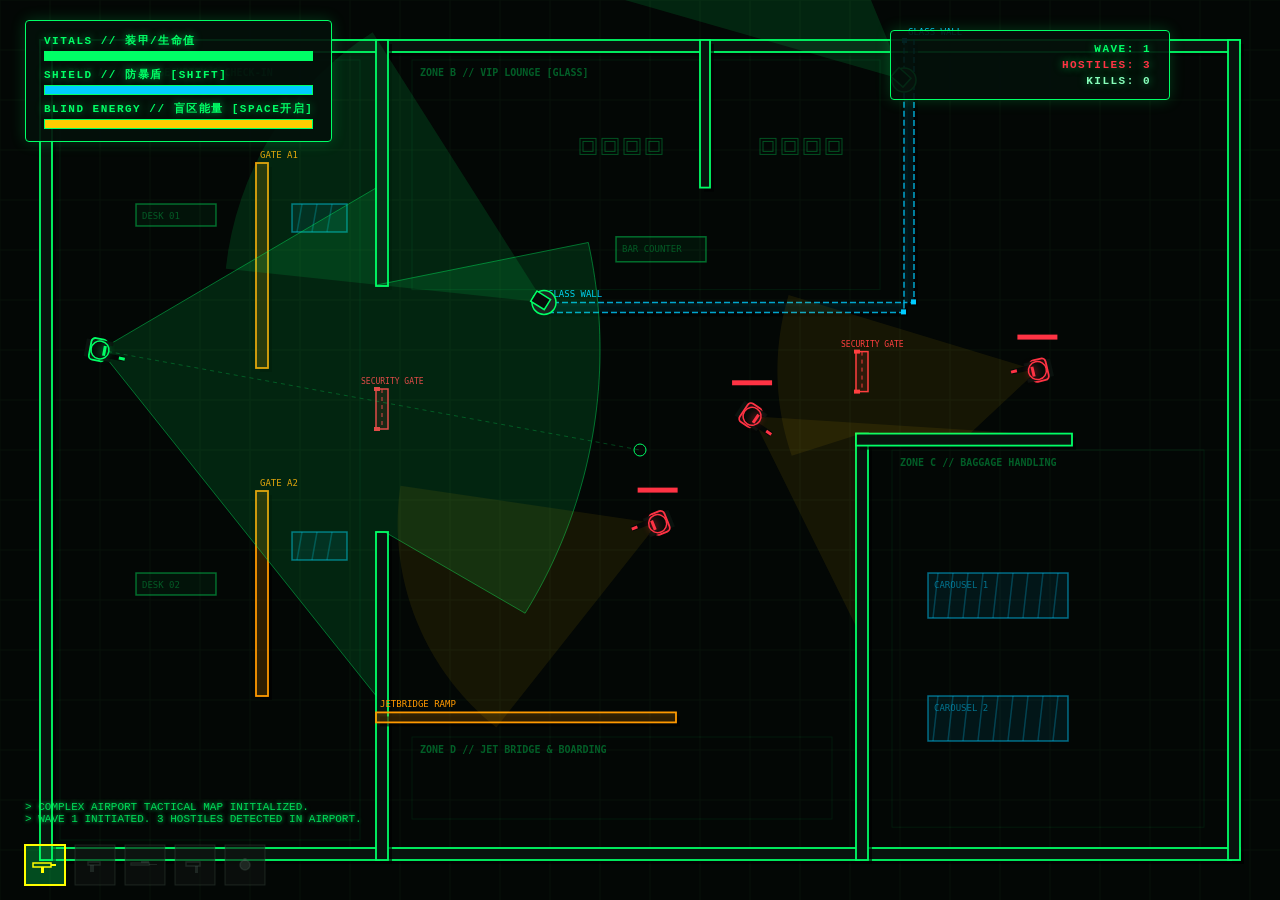
==== index_demo.html @ ca5cea5b "Rename index.html to index_demo.html" ====
<!DOCTYPE html>
<html lang="zh-CN">
<head>
    <meta charset="UTF-8">
    <meta name="viewport" content="width=device-width, initial-scale=1.0">
    <title>视界滞后 - 机场战术平面图 (安检警报版)</title>
    <style>
        * { margin: 0; padding: 0; box-sizing: border-box; }
        html, body {
            width: 100%; height: 100%;
            background-color: #020403; color: #00FF66;
            font-family: -apple-system, BlinkMacSystemFont, 'Segoe UI', Roboto, 'Courier New', monospace;
            overflow: hidden; user-select: none;
        }
        #game-container { position: relative; width: 100vw; height: 100vh; background: #030705; }
        canvas { display: block; cursor: crosshair; }
        
        .hud-overlay {
            position: absolute; top: 20px; left: 25px; right: 50px;
            display: flex; justify-content: space-between; align-items: flex-start;
            pointer-events: none; font-weight: bold; font-size: 11px;
            letter-spacing: 1.5px; text-shadow: 0 0 8px rgba(0,255,102,0.6);
            z-index: 10;
        }
        .status-box {
            background: rgba(4, 16, 10, 0.90); border: 1px solid #00FF66;
            padding: 12px 18px; border-radius: 4px;
            box-shadow: 0 0 15px rgba(0,255,102,0.2); min-width: 280px;
        }
        .bar-outer {
            width: 100%; height: 10px; background: rgba(0, 30, 15, 0.9);
            border: 1px solid #00FF66; margin-top: 3px; position: relative;
            box-shadow: inset 0 0 5px #000;
        }
        .bar-inner { height: 100%; width: 100%; background: #00FF66; transition: width 0.05s linear; }
        .bar-inner.blind { background: #FFCC00; }
        .bar-inner.shield { background: #00CCFF; }

        #alarm-banner {
            display: none; position: absolute; top: 85px; left: 50%; transform: translateX(-50%);
            color: #FF3344; font-size: 15px; font-weight: bold; letter-spacing: 3px;
            text-shadow: 0 0 10px #FF3344; animation: blink 0.8s infinite alternate;
            z-index: 10; pointer-events: none;
            background: rgba(20, 4, 6, 0.85); padding: 6px 16px; border: 1px solid #FF3344; border-radius: 4px;
        }
        @keyframes blink { from { opacity: 1; } to { opacity: 0.3; } }

        #game-over-screen {
            display: none; position: absolute; top: 0; left: 0; width: 100%; height: 100%;
            background: rgba(2, 6, 4, 0.94); z-index: 100; flex-direction: column;
            justify-content: center; align-items: center; text-shadow: 0 0 10px #00FF66;
        }
        #game-over-screen h1 { font-size: 42px; margin-bottom: 10px; color: #FF3344; letter-spacing: 4px; }
        #game-over-screen p { font-size: 16px; color: #00FF66; margin-bottom: 25px; }
        .restart-btn {
            background: rgba(0, 255, 102, 0.15); border: 1px solid #00FF66; color: #00FF66;
            padding: 12px 30px; font-weight: bold; cursor: pointer;
            font-family: inherit; font-size: 14px; letter-spacing: 2px;
            box-shadow: 0 0 15px rgba(0,255,102,0.3); transition: all 0.2s;
        }
        .restart-btn:hover { background: #00FF66; color: #000; }

        .log-panel {
            position: absolute; bottom: 75px; left: 25px;
            pointer-events: none; font-size: 11px; color: #00FF66;
            opacity: 0.85; max-height: 90px; text-shadow: 0 0 4px #00FF66;
            z-index: 10;
        }
    </style>
</head>
<body>

<div id="game-container">
    <div class="hud-overlay">
        <div class="status-box">
            <div>VITALS // 装甲/生命值</div>
            <div class="bar-outer"><div class="bar-inner" id="player-hp-bar"></div></div>
            
            <div style="margin-top: 6px;">SHIELD // 防暴盾 [SHIFT]</div>
            <div class="bar-outer"><div class="bar-inner shield" id="player-shield-bar"></div></div>

            <div style="margin-top: 6px;" id="blind-label">BLIND ENERGY // 盲区能量 [SPACE]</div>
            <div class="bar-outer"><div class="bar-inner blind" id="blind-energy-bar"></div></div>
        </div>
        
        <div class="status-box" style="text-align: right; margin-right: 60px; margin-top: 10px;">
            <div id="wave-title">WAVE: 1</div>
            <div id="enemies-left" style="color: #FF3344; margin-top: 4px;">HOSTILES: 0</div>
            <div id="score-count" style="margin-top: 4px; color: #88FFBB;">KILLS: 0</div>
        </div>
    </div>

    <div id="alarm-banner"> AIRPORT SECURITY ALARM - ALL SECTORS ALERTED </div>

    <div id="game-over-screen">
        <h1 id="over-title">MISSION FAILED</h1>
        <p id="over-desc">OPERATIVE ELIMINATED IN ACTION.</p>
        <button class="restart-btn" onclick="resetGame()">[ R ] RESTART OPERATION</button>
    </div>

    <canvas id="canvas"></canvas>
    <div class="log-panel" id="log-panel">
        <div>> COMPLEX AIRPORT TACTICAL MAP INITIALIZED.</div>
    </div>
</div>

<script>
const canvas = document.getElementById('canvas');
const ctx = canvas.getContext('2d');

let width = window.innerWidth;
let height = window.innerHeight;

// --- 武器系统 ---
const WEAPONS = {
    RIFLE:   { id: 1, name: "RIFLE",   range: 600, cooldown: 12, damage: 35, speed: 16, radius: 3.5, type: 'bullet' },
    PISTOL:  { id: 2, name: "PISTOL",  range: 350, cooldown: 18, damage: 50, speed: 14, radius: 4.0, type: 'bullet' },
    SNIPER:  { id: 3, name: "SNIPER",  range: 1100,cooldown: 55, damage: 130,speed: 26, radius: 3.0, type: 'bullet' },
    SMG:     { id: 4, name: "SMG",     range: 320, cooldown: 5,  damage: 20, speed: 17, radius: 2.8, type: 'bullet' },
    GRENADE: { id: 5, name: "GRENADE", range: 380, cooldown: 75, damage: 120,speed: 9,  radius: 6.0, type: 'grenade', blastRadius: 110 }
};

let currentWeapon = WEAPONS.RIFLE;
let unlockedWeapons = [WEAPONS.RIFLE.id];

let shootCooldownTimer = 0;

let wave = 1;
let killCount = 0;
let isGameOver = false;
let waveTransitionTimer = 0;
let gateAlarmCooldown = 0;

const player = { 
    x: 100, y: 350, angle: 0, speed: 3.8, walkCycle: 0, 
    flashTimer: 0, hp: 100, maxHp: 100,
    shield: 100, maxShield: 100, shieldActive: false,
    fov: Math.PI / 2.2, viewDistance: 500
};

let blindActive = false;
let blindEnergy = 100;
const MAX_BLIND_ENERGY = 100;
const BLIND_CONSUME_RATE = 0.20; 
const BLIND_RECOVER_RATE = 0.12; 
let blindZone = null;

const mouse = { x: width / 2, y: height / 2 };
const keys = {};

const playerBullets = [];
const grenades = [];
const enemyBullets = [];
const particles = [];
const dropItems = []; 

let obstacles = [];
let securityGates = [];
let zones = [];
let props = [];
let waypoints = [];
let cameras = [];
let enemies = [];

function initMapLayout() {
    const margin = 40;
    const w = width - margin * 2;
    const h = height - margin * 2;

    obstacles = [
        { x: margin, y: margin, w: w, h: 12, type: 'solid' },
        { x: margin, y: height - margin - 12, w: w, h: 12, type: 'solid' },
        { x: margin, y: margin, w: 12, h: h, type: 'solid' },
        { x: width - margin - 12, y: margin, w: 12, h: h, type: 'solid' },

        { x: margin + w * 0.28, y: margin, w: 12, h: h * 0.30, type: 'solid' },
        { x: margin + w * 0.28, y: margin + h * 0.60, w: 12, h: h * 0.40, type: 'solid' },

        { x: margin + w * 0.18, y: margin + h * 0.15, w: 12, h: h * 0.25, type: 'low_wall', label: 'GATE A1' },
        { x: margin + w * 0.18, y: margin + h * 0.55, w: 12, h: h * 0.25, type: 'low_wall', label: 'GATE A2' },

        { x: margin + w * 0.42, y: margin + h * 0.32, w: w * 0.30, h: 10, type: 'glass', label: 'GLASS WALL' },
        { x: margin + w * 0.72, y: margin, w: 10, h: h * 0.32, type: 'glass', label: 'GLASS WALL' },
        { x: margin + w * 0.55, y: margin, w: 10, h: h * 0.18, type: 'solid' },

        { x: margin + w * 0.68, y: margin + h * 0.48, w: 12, h: h * 0.52, type: 'solid' },
        { x: margin + w * 0.68, y: margin + h * 0.48, w: w * 0.18, h: 12, type: 'solid' },

        { x: margin + w * 0.28, y: margin + h * 0.82, w: w * 0.25, h: 10, type: 'low_wall', label: 'JETBRIDGE RAMP' }
    ];

    const gate1CenterY = margin + h * 0.45 - 20; 
    securityGates = [
        { x: margin + w * 0.28, y: gate1CenterY, w: 12, h: 40, label: 'SECURITY GATE' },
        { x: margin + w * 0.68, y: margin + h * 0.38, w: 12, h: 40, label: 'SECURITY GATE' }
    ];

    props = [
        { type: 'desk', x: margin + w * 0.08, y: margin + h * 0.20, w: 80, h: 22, label: 'DESK 01' },
        { type: 'desk', x: margin + w * 0.08, y: margin + h * 0.65, w: 80, h: 22, label: 'DESK 02' },
        { type: 'conveyor', x: margin + w * 0.21, y: margin + h * 0.20, w: 55, h: 28 },
        { type: 'conveyor', x: margin + w * 0.21, y: margin + h * 0.60, w: 55, h: 28 },
        { type: 'chair_group', x: margin + w * 0.45, y: margin + h * 0.12 },
        { type: 'chair_group', x: margin + w * 0.60, y: margin + h * 0.12 },
        { type: 'desk', x: margin + w * 0.48, y: margin + h * 0.24, w: 90, h: 25, label: 'BAR COUNTER' },
        { type: 'conveyor', x: margin + w * 0.74, y: margin + h * 0.65, w: 140, h: 45, label: 'CAROUSEL 1' },
        { type: 'conveyor', x: margin + w * 0.74, y: margin + h * 0.80, w: 140, h: 45, label: 'CAROUSEL 2' }
    ];

    zones = [
        { name: "ZONE A // MAIN SECURITY & CHECK-IN", x: margin + 20, y: margin + 20, w: w * 0.25, h: h - 40 },
        { name: "ZONE B // VIP LOUNGE [GLASS]", x: margin + w * 0.31, y: margin + 20, w: w * 0.39, h: h * 0.28 },
        { name: "ZONE C // BAGGAGE HANDLING", x: margin + w * 0.71, y: margin + h * 0.50, w: w * 0.26, h: h * 0.46 },
        { name: "ZONE D // JET BRIDGE & BOARDING", x: margin + w * 0.31, y: margin + h * 0.85, w: w * 0.35, h: h * 0.10 }
    ];

    waypoints = [
        { x: margin + w * 0.12, y: margin + h * 0.25 },
        { x: margin + w * 0.12, y: margin + h * 0.75 },
        { x: margin + w * 0.50, y: margin + h * 0.18 },
        { x: margin + w * 0.50, y: margin + h * 0.60 },
        { x: margin + w * 0.82, y: margin + h * 0.25 },
        { x: margin + w * 0.82, y: margin + h * 0.75 }
    ];

    cameras = [
        { 
            x: margin + w * 0.42, y: margin + h * 0.32, 
            baseAngle: Math.PI * 0.75, currentAngle: Math.PI * 0.75,
            sweepTimer: 0, sweepSpeed: 0.02, sweepRange: Math.PI / 2.2, 
            detecting: false, cooldownTimer: 0 
        },
        { 
            x: margin + w * 0.72, y: margin + 40, 
            baseAngle: Math.PI * 0.8, currentAngle: Math.PI * 0.8,
            sweepTimer: 1.0, sweepSpeed: 0.018, sweepRange: Math.PI / 2.0, 
            detecting: false, cooldownTimer: 0 
        }
    ];
}

function resizeCanvas() {
    width = window.innerWidth; height = window.innerHeight;
    canvas.width = width; canvas.height = height;
    initMapLayout();
}
window.addEventListener('resize', resizeCanvas);
resizeCanvas();

function getRayIntersection(ray, segment) {
    const r_px = ray.x, r_py = ray.y, r_dx = ray.dx, r_dy = ray.dy;
    const s_px = segment.x1, s_py = segment.y1, s_dx = segment.x2 - segment.x1, s_dy = segment.y2 - segment.y1;

    const r_mag = Math.sqrt(r_dx * r_dx + r_dy * r_dy);
    const s_mag = Math.sqrt(s_dx * s_dx + s_dy * s_dy);

    if (r_dx / r_mag === s_dx / s_mag && r_dy / r_mag === s_dy / s_mag) return null;

    const T2 = (r_dx * (s_py - r_py) + r_dy * (r_px - s_px)) / (s_dx * r_dy - s_dy * r_dx);
    const T1 = (s_px + s_dx * T2 - r_px) / r_dx;

    if (T1 < 0 || T2 < 0 || T2 > 1) return null;
    return { x: r_px + r_dx * T1, y: r_py + r_dy * T1, param: T1 };
}

function getVisionBlockingSegments() {
    const segments = [];
    obstacles.forEach(obs => {
        if (obs.type === 'solid') {
            segments.push(
                { x1: obs.x, y1: obs.y, x2: obs.x + obs.w, y2: obs.y },
                { x1: obs.x + obs.w, y1: obs.y, x2: obs.x + obs.w, y2: obs.y + obs.h },
                { x1: obs.x + obs.w, y1: obs.y + obs.h, x2: obs.x, y2: obs.y + obs.h },
                { x1: obs.x, y1: obs.y + obs.h, x2: obs.x, y2: obs.y }
            );
        }
    });
    return segments;
}

function drawTacticalFOV(x, y, angle, fovAngle, maxDist, fillColor, strokeColor) {
    const segments = getVisionBlockingSegments();
    const rayCount = 100;
    const startAngle = angle - fovAngle / 2;
    const step = fovAngle / rayCount;

    ctx.save();
    ctx.beginPath();
    ctx.moveTo(x, y);

    for (let i = 0; i <= rayCount; i++) {
        const a = startAngle + step * i;
        const ray = { x: x, y: y, dx: Math.cos(a) * maxDist, dy: Math.sin(a) * maxDist };

        let closestHit = null;
        let minParam = 1;

        segments.forEach(seg => {
            const hit = getRayIntersection(ray, seg);
            if (hit && hit.param < minParam) {
                minParam = hit.param;
                closestHit = hit;
            }
        });

        const targetX = closestHit ? closestHit.x : x + ray.dx;
        const targetY = closestHit ? closestHit.y : y + ray.dy;
        ctx.lineTo(targetX, targetY);
    }

    ctx.closePath();
    ctx.fillStyle = fillColor;
    ctx.fill();
    if (strokeColor) {
        ctx.strokeStyle = strokeColor;
        ctx.lineWidth = 1;
        ctx.stroke();
    }
    ctx.restore();
}

function checkObstacleCollision(x, y, radius) {
    for (let obs of obstacles) {
        if (x > obs.x - radius && x < obs.x + obs.w + radius && y > obs.y - radius && y < obs.y + obs.h + radius) {
            return true;
        }
    }
    for (let p of props) {
        if (p.w && p.h) {
            if (x > p.x - radius && x < p.x + p.w + radius && y > p.y - radius && y < p.y + p.h + radius) {
                return true;
            }
        }
    }
    return false;
}

function checkLineObstacleIntersection(x1, y1, x2, y2) {
    for (let obs of obstacles) {
        if (lineIntersectsRect(x1, y1, x2, y2, obs)) return obs;
    }
    return null;
}

function lineIntersectsRect(x1, y1, x2, y2, rect) {
    const minX = rect.x, maxX = rect.x + rect.w;
    const minY = rect.y, maxY = rect.y + rect.h;
    if ((x1 < minX && x2 < minX) || (x1 > maxX && x2 > maxX)) return false;
    if ((y1 < minY && y2 < minY) || (y1 > maxY && y2 > maxY)) return false;
    return true;
}

function canSee(fromX, fromY, toX, toY) {
    for (let obs of obstacles) {
        if (obs.type === 'solid') {
            if (lineIntersectsRect(fromX, fromY, toX, toY, obs)) return false;
        }
    }
    return true;
}

function triggerGlobalAlarm() {
    document.getElementById('alarm-banner').style.display = 'block';
    enemies.forEach(e => {
        if (e.hp > 0 && e.spawnGraceTimer <= 0) {
            e.alert = true;
            e.alertCooldown = 300; 
        }
    });
}

function spawnWave() {
    enemies = [];
    const count = 2 + wave;
    for (let i = 0; i < count; i++) {
        let spawnX, spawnY, valid = false, attempts = 0;
        while (!valid && attempts < 150) {
            attempts++;
            spawnX = width * 0.35 + Math.random() * (width * 0.55);
            spawnY = 80 + Math.random() * (height - 160);
            if (Math.hypot(spawnX - player.x, spawnY - player.y) > 350 && !checkObstacleCollision(spawnX, spawnY, 20)) {
                valid = true;
            }
        }

        const isShieldObserver = wave >= 2 && (Math.random() < 0.4 || i === 0);

        enemies.push({
            id: i, x: spawnX, y: spawnY, angle: Math.PI, hp: 100, maxHp: 100,
            isObserver: isShieldObserver,
            shield: isShieldObserver ? 80 : 0, maxShield: isShieldObserver ? 80 : 0,
            alert: false, alertCooldown: 0,
            pendingDamage: 0,
            targetWaypoint: Math.floor(Math.random() * waypoints.length),
            stuckFrames: 0, 
            spawnGraceTimer: 100,
            confusedTimer: 0, confusedAngle: 0,
            patrolSpeed: 1.0 + Math.random() * 0.3, walkCycle: 0, hitTimer: 0, scanAngle: Math.random() * 6, shootCooldown: 0,
            deathAlpha: 1.0
        });
    }
    addLog(`WAVE ${wave} INITIATED. ${count} HOSTILES DETECTED IN AIRPORT.`);
}

window.addEventListener('keydown', e => { 
    if (e.code === 'Space' || e.key === ' ') { e.preventDefault(); toggleBlindZone(); }
    if (e.code === 'ShiftLeft' || e.code === 'ShiftRight') {
        e.preventDefault();
        if (player.shield > 10) player.shieldActive = !player.shieldActive;
    }
    if (e.code === 'Digit1' && unlockedWeapons.includes(WEAPONS.RIFLE.id)) switchWeapon(WEAPONS.RIFLE);
    if (e.code === 'Digit2' && unlockedWeapons.includes(WEAPONS.PISTOL.id)) switchWeapon(WEAPONS.PISTOL);
    if (e.code === 'Digit3' && unlockedWeapons.includes(WEAPONS.SNIPER.id)) switchWeapon(WEAPONS.SNIPER);
    if (e.code === 'Digit4' && unlockedWeapons.includes(WEAPONS.SMG.id)) switchWeapon(WEAPONS.SMG);
    if (e.code === 'Digit5' && unlockedWeapons.includes(WEAPONS.GRENADE.id)) switchWeapon(WEAPONS.GRENADE);

    if (e.code === 'KeyR' || e.key === 'r') { if(isGameOver) resetGame(); }
    keys[e.code] = true; keys[e.key.toLowerCase()] = true;
});

window.addEventListener('keyup', e => { keys[e.code] = false; keys[e.key.toLowerCase()] = false; });
canvas.addEventListener('mousemove', e => { mouse.x = e.clientX; mouse.y = e.clientY; });
canvas.addEventListener('mousedown', e => { if (e.button === 0) shoot(); });

function switchWeapon(wp) {
    currentWeapon = wp;
    addLog(`EQUIPPED: ${wp.name}`);
}

function addLog(text) {
    const log = document.getElementById('log-panel');
    const line = document.createElement('div');
    line.innerText = "> " + text;
    log.appendChild(line);
    if(log.children.length > 5) log.removeChild(log.children[0]);
}

function createExplosion(x, y, count = 15, color = null) {
    for (let i = 0; i < count; i++) {
        const angle = Math.random() * Math.PI * 2;
        const speed = 1.5 + Math.random() * 4.5;
        particles.push({
            x: x, y: y,
            vx: Math.cos(angle) * speed, vy: Math.sin(angle) * speed,
            life: 25 + Math.random() * 15, maxLife: 40,
            color: color || (Math.random() > 0.3 ? '#FF3344' : '#00FF66')
        });
    }
}

function spawnDropItem(x, y) {
    const rand = Math.random();
    if (rand < 0.7) { 
        if (rand < 0.25) {
            dropItems.push({ x, y, type: 'medkit', timer: 700 });
        } else if (rand < 0.50) {
            dropItems.push({ x, y, type: 'battery', timer: 700 });
        } else {
            const allWps = [WEAPONS.PISTOL, WEAPONS.SNIPER, WEAPONS.SMG, WEAPONS.GRENADE];
            const lockedWps = allWps.filter(w => !unlockedWeapons.includes(w.id));
            const wpToDrop = lockedWps.length > 0 ? lockedWps[Math.floor(Math.random() * lockedWps.length)] : allWps[Math.floor(Math.random() * allWps.length)];
            dropItems.push({ x, y, type: 'weapon', weaponData: wpToDrop, timer: 700 });
        }
    }
}

function toggleBlindZone() {
    if (player.hp <= 0 || isGameOver) return;
    if (!blindActive) {
        if (blindEnergy >= 15) {
            blindActive = true;
            blindZone = { x: player.x, y: player.y, radius: 240 };
            addLog("BLIND ZONE ACTIVATED.");
        } else {
            addLog("ENERGY TOO LOW TO ACTIVATE!");
        }
    } else {
        closeBlindZone("MANUAL DEACTIVATION");
    }
}

function closeBlindZone(reason = "COLLAPSED") {
    if (!blindActive) return;
    blindActive = false;
    blindZone = null;
    addLog(`BLIND ZONE DEACTIVATED (${reason}).`);
    
    enemies.forEach(e => {
        if (e.pendingDamage > 0) {
            applyDamageToEnemy(e, e.pendingDamage);
            e.pendingDamage = 0; e.alert = true; e.alertCooldown = 300; e.hitTimer = 8;
            createExplosion(e.x, e.y, 20);
        }
    });
}

function applyDamageToEnemy(enemy, amount) {
    if (enemy.shield > 0) {
        if (enemy.shield >= amount) {
            enemy.shield -= amount;
            createExplosion(enemy.x, enemy.y, 6, '#00CCFF');
            return;
        } else {
            const overflow = amount - enemy.shield;
            enemy.shield = 0;
            enemy.hp -= overflow;
            createExplosion(enemy.x, enemy.y, 10, '#00CCFF');
        }
    } else {
        enemy.hp -= amount;
    }

    if (enemy.hp <= 0) {
        killCount++;
        createExplosion(enemy.x, enemy.y, 18);
        spawnDropItem(enemy.x, enemy.y);
    }
}

function inBlindZone(x, y) {
    if (!blindActive || !blindZone) return false;
    const dx = x - blindZone.x, dy = y - blindZone.y;
    return (dx*dx + dy*dy) <= blindZone.radius * blindZone.radius;
}

function shoot() {
    if (player.hp <= 0 || isGameOver || shootCooldownTimer > 0) return;
    
    shootCooldownTimer = currentWeapon.cooldown;
    player.flashTimer = 3;
    const angle = Math.atan2(mouse.y - player.y, mouse.x - player.x);

    if (currentWeapon.type === 'grenade') {
        grenades.push({
            x: player.x, y: player.y,
            targetX: mouse.x, targetY: mouse.y,
            startX: player.x, startY: player.y,
            vx: Math.cos(angle) * currentWeapon.speed,
            vy: Math.sin(angle) * currentWeapon.speed,
            traveled: 0,
            maxDist: Math.min(currentWeapon.range, Math.hypot(mouse.x - player.x, mouse.y - player.y)),
            damage: currentWeapon.damage,
            blastRadius: currentWeapon.blastRadius
        });
    } else {
        playerBullets.push({
            x: player.x + Math.cos(angle) * 24,
            y: player.y + Math.sin(angle) * 24,
            startX: player.x, startY: player.y,
            vx: Math.cos(angle) * currentWeapon.speed,
            vy: Math.sin(angle) * currentWeapon.speed,
            traveled: 0,
            maxRange: currentWeapon.range,
            damage: currentWeapon.damage,
            radius: currentWeapon.radius,
            penetrations: 1
        });
    }

    if (inBlindZone(player.x, player.y)) {
        enemies.forEach(e => {
            if (!inBlindZone(e.x, e.y) && !e.alert && Math.hypot(e.x - player.x, e.y - player.y) < 450) {
                e.confusedTimer = 60;
            }
        });
    }
}

function triggerGameOver(success) {
    isGameOver = true;
    const screen = document.getElementById('game-over-screen');
    const title = document.getElementById('over-title');
    const desc = document.getElementById('over-desc');
    screen.style.display = 'flex';
    if(success) {
        title.innerText = "SECTOR CLEARED"; title.style.color = "#00FF66";
        desc.innerText = `AIRPORT CLEARED. TOTAL KILLS: ${killCount}`;
    } else {
        title.innerText = "MISSION FAILED"; title.style.color = "#FF3344";
        desc.innerText = `OPERATIVE KILLED AT WAVE ${wave}. TOTAL KILLS: ${killCount}`;
    }
}

function resetGame() {
    wave = 1; killCount = 0; isGameOver = false; gateAlarmCooldown = 0;
    unlockedWeapons = [WEAPONS.RIFLE.id];
    currentWeapon = WEAPONS.RIFLE;
    document.getElementById('alarm-banner').style.display = 'none';
    player.hp = 100; player.shield = 100; player.shieldActive = false;
    player.x = 100; player.y = 350;
    blindActive = false; blindEnergy = MAX_BLIND_ENERGY; blindZone = null;
    playerBullets.length = 0; grenades.length = 0; enemyBullets.length = 0; particles.length = 0; dropItems.length = 0;
    document.getElementById('game-over-screen').style.display = 'none';
    spawnWave();
}

function update() {
    if (isGameOver) return;
    if (shootCooldownTimer > 0) shootCooldownTimer--;
    if (gateAlarmCooldown > 0) gateAlarmCooldown--;

    let moveSpeed = player.shieldActive ? player.speed * 0.65 : player.speed;
    let dx = 0, dy = 0;
    if (keys['KeyW'] || keys['w'] || keys['ArrowUp']) dy -= 1;
    if (keys['KeyS'] || keys['s'] || keys['ArrowDown']) dy += 1;
    if (keys['KeyA'] || keys['a'] || keys['ArrowLeft']) dx -= 1;
    if (keys['KeyD'] || keys['d'] || keys['ArrowRight']) dx += 1;
    
    if (dx !== 0 || dy !== 0) {
        if (dx !== 0 && dy !== 0) { dx *= 0.7071; dy *= 0.7071; }
        player.walkCycle += 0.22;
    } else { player.walkCycle = 0; }
    
    let nextX = player.x + dx * moveSpeed;
    let nextY = player.y + dy * moveSpeed;
    if (!checkObstacleCollision(nextX, nextY, 18)) {
        player.x = Math.max(20, Math.min(width - 20, nextX));
        player.y = Math.max(20, Math.min(height - 20, nextY));
    }
    player.angle = Math.atan2(mouse.y - player.y, mouse.x - player.x);
    if (player.flashTimer > 0) player.flashTimer--;

    if (gateAlarmCooldown <= 0) {
        securityGates.forEach(gate => {
            if (player.x > gate.x - 12 && player.x < gate.x + gate.w + 12 &&
                player.y > gate.y && player.y < gate.y + gate.h) {
                triggerGlobalAlarm();
                gateAlarmCooldown = 120;
                addLog("SECURITY GATE BREACHED! ALARM ACTIVATED!");
                createExplosion(player.x, player.y, 8, '#FF3344');
            }
        });
    }

    if (player.shieldActive) {
        player.shield = Math.max(0, player.shield - 0.15);
        if (player.shield <= 0) player.shieldActive = false;
    } else {
        player.shield = Math.min(player.maxShield, player.shield + 0.08);
    }
    
    if (blindActive) {
        blindEnergy = Math.max(0, blindEnergy - BLIND_CONSUME_RATE);
        if (blindEnergy <= 0) closeBlindZone("ENERGY DEPLETED");
    } else {
        blindEnergy = Math.min(MAX_BLIND_ENERGY, blindEnergy + BLIND_RECOVER_RATE);
    }

    for (let i = dropItems.length - 1; i >= 0; i--) {
        let item = dropItems[i];
        item.timer--;
        if (item.timer <= 0) { dropItems.splice(i, 1); continue; }
        if (Math.hypot(player.x - item.x, player.y - item.y) < 28) {
            if (item.type === 'medkit') {
                player.hp = Math.min(player.maxHp, player.hp + 35);
                addLog("RECOVERED MEDKIT (+35 VITALS)");
                createExplosion(player.x, player.y, 10, '#00FF66');
            } else if (item.type === 'battery') {
                player.shield = Math.min(player.maxShield, player.shield + 50);
                blindEnergy = Math.min(MAX_BLIND_ENERGY, blindEnergy + 40);
                addLog("RECOVERED BATTERY (+50 SHIELD / +40 ENERGY)");
                createExplosion(player.x, player.y, 10, '#00CCFF');
            } else if (item.type === 'weapon') {
                const wp = item.weaponData;
                if (!unlockedWeapons.includes(wp.id)) {
                    unlockedWeapons.push(wp.id);
                    addLog(`UNLOCKED NEW WEAPON: [${wp.name}]!`);
                } else {
                    addLog(`PICKED UP: [${wp.name}]`);
                }
                switchWeapon(wp);
                createExplosion(player.x, player.y, 12, '#FFFF00');
            }
            dropItems.splice(i, 1);
        }
    }

    for (let i = particles.length - 1; i >= 0; i--) {
        let p = particles[i];
        p.x += p.vx; p.y += p.vy;
        p.life--;
        if (p.life <= 0) particles.splice(i, 1);
    }
    
    for (let i = grenades.length - 1; i >= 0; i--) {
        let g = grenades[i];
        let nextGPointX = g.x + g.vx;
        let nextGPointY = g.y + g.vy;

        let hitObs = checkLineObstacleIntersection(g.x, g.y, nextGPointX, nextGPointY);
        if (hitObs && (hitObs.type === 'solid' || hitObs.type === 'glass')) {
            g.traveled = g.maxDist;
        } else {
            g.x = nextGPointX; g.y = nextGPointY;
            g.traveled += Math.hypot(g.vx, g.vy);
        }

        if (g.traveled >= g.maxDist) {
            createExplosion(g.x, g.y, 35, '#FF5500');
            enemies.forEach(e => {
                if (e.hp <= 0) return;
                const d = Math.hypot(e.x - g.x, e.y - g.y);
                if (d <= g.blastRadius) {
                    const dmg = Math.floor(g.damage * (1 - d / g.blastRadius * 0.4));
                    if (inBlindZone(e.x, e.y)) {
                        e.pendingDamage += dmg;
                    } else {
                        applyDamageToEnemy(e, dmg);
                        e.alert = true; e.alertCooldown = 300; e.hitTimer = 6;
                    }
                }
            });
            grenades.splice(i, 1);
        }
    }

    for (let i = playerBullets.length - 1; i >= 0; i--) {
        let b = playerBullets[i];
        let nextBX = b.x + b.vx;
        let nextBY = b.y + b.vy;

        let hitObs = checkLineObstacleIntersection(b.x, b.y, nextBX, nextBY);
        if (hitObs) {
            if (hitObs.type === 'glass' && b.penetrations > 0) {
                b.penetrations--;
                b.damage *= 0.65;
                createExplosion(nextBX, nextBY, 4, '#00CCFF');
                b.x = nextBX; b.y = nextBY;
            } else {
                playerBullets.splice(i, 1); continue;
            }
        } else {
            b.x = nextBX; b.y = nextBY;
        }

        b.traveled += Math.hypot(b.vx, b.vy);

        if (b.traveled >= b.maxRange || b.x < 0 || b.x > width || b.y < 0 || b.y > height) {
            playerBullets.splice(i, 1); continue;
        }
        for (let e of enemies) {
            if (e.hp <= 0) continue;
            if (Math.hypot(b.x - e.x, b.y - e.y) < 22) {
                if (inBlindZone(e.x, e.y)) {
                    e.pendingDamage += b.damage;
                } else {
                    applyDamageToEnemy(e, b.damage);
                    e.hitTimer = 6;
                    if (inBlindZone(player.x, player.y) && !e.isObserver) {
                        e.confusedTimer = 80;
                    } else {
                        e.alert = true; e.alertCooldown = 300;
                    }
                }
                playerBullets.splice(i, 1); break;
            }
        }
    }

    for (let i = enemyBullets.length - 1; i >= 0; i--) {
        let eb = enemyBullets[i];
        let nextEBX = eb.x + eb.vx;
        let nextEBY = eb.y + eb.vy;

        let hitObs = checkLineObstacleIntersection(eb.x, eb.y, nextEBX, nextEBY);
        if (hitObs) {
            if (hitObs.type === 'glass' && eb.penetrations > 0) {
                eb.penetrations--;
                eb.x = nextEBX; eb.y = nextEBY;
            } else {
                enemyBullets.splice(i, 1); continue;
            }
        } else {
            eb.x = nextEBX; eb.y = nextEBY;
        }

        if (eb.x < 0 || eb.x > width || eb.y < 0 || eb.y > height) {
            enemyBullets.splice(i, 1); continue;
        }
        if (Math.hypot(eb.x - player.x, eb.y - player.y) < 20) {
            if (player.shieldActive && player.shield > 0) {
                player.shield = Math.max(0, player.shield - 15);
                player.hp = Math.max(0, player.hp - 3);
                createExplosion(eb.x, eb.y, 6, '#00CCFF');
            } else {
                player.hp = Math.max(0, player.hp - 12);
                createExplosion(eb.x, eb.y, 6, '#FF3344');
            }
            enemyBullets.splice(i, 1);
            if (player.hp <= 0) { triggerGameOver(false); return; }
        }
    }
    
    let anyCameraDetecting = false;
    cameras.forEach(cam => {
        cam.sweepTimer += cam.sweepSpeed;
        cam.currentAngle = cam.baseAngle + Math.sin(cam.sweepTimer) * cam.sweepRange;
        
        let inSight = false;
        if (!inBlindZone(player.x, player.y) && player.hp > 0) {
            const pdx = player.x - cam.x;
            const pdy = player.y - cam.y;
            const dist = Math.hypot(pdx, pdy);
            
            if (dist < 320) {
                const angleToPlayer = Math.atan2(pdy, pdx);
                let diff = angleToPlayer - cam.currentAngle;
                diff = Math.atan2(Math.sin(diff), Math.cos(diff));

                if (Math.abs(diff) < 0.45 && canSee(cam.x, cam.y, player.x, player.y)) {
                    inSight = true;
                }
            }
        }

        if (inSight) {
            cam.detecting = true;
            cam.cooldownTimer = 180;
            triggerGlobalAlarm();
        } else {
            if (cam.cooldownTimer > 0) {
                cam.cooldownTimer--;
            } else {
                cam.detecting = false;
            }
        }

        if (cam.detecting) anyCameraDetecting = true;
    });

    if (!anyCameraDetecting && gateAlarmCooldown <= 0) {
        document.getElementById('alarm-banner').style.display = 'none';
    }
    
    let aliveCount = 0;
    enemies.forEach(e => {
        if (e.hp <= 0) {
            if (e.deathAlpha > 0) e.deathAlpha -= 0.08;
            return;
        }
        aliveCount++;
        if (e.hitTimer > 0) e.hitTimer--;
        if (e.shootCooldown > 0) e.shootCooldown--;
        if (e.spawnGraceTimer > 0) e.spawnGraceTimer--;

        const inZone = inBlindZone(e.x, e.y);
        if (inZone && !e.isObserver) {
            if (Math.random() < 0.1) e.confusedAngle = e.angle + (Math.random() - 0.5) * 2.2;
            e.angle += (e.confusedAngle - e.angle) * 0.12;
            return;
        }

        if (e.confusedTimer > 0 && !e.isObserver) {
            e.confusedTimer--;
            return;
        }
        
        const pdx = player.x - e.x, pdy = player.y - e.y;
        const dist = Math.hypot(pdx, pdy);
        const visible = canSee(e.x, e.y, player.x, player.y);
        const playerIsHidden = inBlindZone(player.x, player.y) && !e.isObserver;

        if (e.spawnGraceTimer <= 0 && dist < 280 && visible && !playerIsHidden) {
            e.alert = true;
            e.alertCooldown = 300; 
        }
        
        if (e.alert) {
            if (!visible || playerIsHidden) {
                e.alertCooldown--;
                if (e.alertCooldown <= 0) {
                    e.alert = false;
                }
            }
        }

        if (e.alert && !playerIsHidden && e.spawnGraceTimer <= 0) {
            e.angle = Math.atan2(pdy, pdx);
            
            let moveSpeed = 1.5;
            let moveAngle = e.angle;
            
            const stopDistance = 45;
            let moved = false;

            if (dist > stopDistance) {
                let eNextX = e.x + Math.cos(moveAngle) * moveSpeed;
                let eNextY = e.y + Math.sin(moveAngle) * moveSpeed;

                if (!checkObstacleCollision(eNextX, e.y, 16)) { e.x = eNextX; moved = true; }
                if (!checkObstacleCollision(e.x, eNextY, 16)) { e.y = eNextY; moved = true; }

                if (!moved) {
                    let altAngle = moveAngle + Math.PI / 2;
                    let altX = e.x + Math.cos(altAngle) * moveSpeed;
                    let altY = e.y + Math.sin(altAngle) * moveSpeed;
                    if (!checkObstacleCollision(altX, altY, 16)) {
                        e.x = altX; e.y = altY; moved = true;
                    }
                }
            }

            if (moved) e.walkCycle += 0.15;

            if (visible && e.shootCooldown <= 0) {
                e.shootCooldown = Math.max(38, 60 - wave * 2);
                enemyBullets.push({
                    x: e.x + Math.cos(e.angle) * 20, y: e.y + Math.sin(e.angle) * 20,
                    vx: Math.cos(e.angle) * 8.5, vy: Math.sin(e.angle) * 8.5,
                    penetrations: 1
                });
            }
        } else {
            const target = waypoints[e.targetWaypoint];
            const tdx = target.x - e.x, tdy = target.y - e.y;
            if (Math.hypot(tdx, tdy) < 15) {
                let nextIndex;
                do { nextIndex = Math.floor(Math.random() * waypoints.length); } while(nextIndex === e.targetWaypoint);
                e.targetWaypoint = nextIndex;
                e.stuckFrames = 0;
            } else {
                const moveAngle = Math.atan2(tdy, tdx);
                e.scanAngle += 0.02;
                e.angle = moveAngle + Math.sin(e.scanAngle) * 0.2;
                let pNextX = e.x + Math.cos(moveAngle) * e.patrolSpeed;
                let pNextY = e.y + Math.sin(moveAngle) * e.patrolSpeed;
                if (!checkObstacleCollision(pNextX, pNextY, 16)) {
                    e.x = pNextX; e.y = pNextY; e.walkCycle += 0.1; e.stuckFrames = 0;
                } else {
                    e.stuckFrames++;
                    if (e.stuckFrames > 30) {
                        e.targetWaypoint = (e.targetWaypoint + 1) % waypoints.length;
                        e.stuckFrames = 0;
                    }
                }
            }
        }
    });

    if (aliveCount === 0) {
        waveTransitionTimer++;
        if (waveTransitionTimer > 80) {
            wave++; waveTransitionTimer = 0;
            spawnWave();
        }
    }

    document.getElementById('player-hp-bar').style.width = (player.hp / player.maxHp * 100) + '%';
    document.getElementById('player-shield-bar').style.width = (player.shield / player.maxShield * 100) + '%';
    document.getElementById('blind-energy-bar').style.width = (blindEnergy / MAX_BLIND_ENERGY * 100) + '%';
    
    const label = document.getElementById('blind-label');
    if (blindActive) {
        label.innerText = "BLIND ZONE ACTIVE // 盲区维持中 [SPACE关闭]";
        label.style.color = "#FF3344";
    } else {
        label.innerText = "BLIND ENERGY // 盲区能量 [SPACE开启]";
        label.style.color = "#00FF66";
    }

    document.getElementById('wave-title').innerText = `WAVE: ${wave}`;
    document.getElementById('enemies-left').innerText = aliveCount > 0 ? `HOSTILES: ${aliveCount}` : `NEXT WAVE INCOMING...`;
    document.getElementById('score-count').innerText = `KILLS: ${killCount}`;
}

function drawZones() {
    zones.forEach(z => {
        ctx.save();
        ctx.strokeStyle = 'rgba(0, 255, 102, 0.08)';
        ctx.strokeRect(z.x, z.y, z.w, z.h);
        ctx.fillStyle = 'rgba(0, 255, 102, 0.35)';
        ctx.font = 'bold 10px monospace';
        ctx.fillText(z.name, z.x + 8, z.y + 16);
        ctx.restore();
    });
}

function drawProps() {
    props.forEach(p => {
        ctx.save();
        if (p.type === 'desk') {
            ctx.fillStyle = 'rgba(0, 255, 102, 0.05)';
            ctx.strokeStyle = 'rgba(0, 255, 102, 0.4)';
            ctx.lineWidth = 1.5;
            ctx.fillRect(p.x, p.y, p.w, p.h);
            ctx.strokeRect(p.x, p.y, p.w, p.h);
            ctx.fillStyle = 'rgba(0, 255, 102, 0.3)';
            ctx.font = '9px monospace';
            ctx.fillText(p.label || "DESK", p.x + 6, p.y + 15);
        } else if (p.type === 'chair_group') {
            ctx.strokeStyle = 'rgba(0, 255, 102, 0.3)';
            ctx.lineWidth = 1;
            for(let i = 0; i < 4; i++) {
                ctx.strokeRect(p.x + i * 22, p.y, 16, 16);
                ctx.strokeRect(p.x + i * 22 + 3, p.y + 3, 10, 10);
            }
        } else if (p.type === 'conveyor') {
            ctx.fillStyle = 'rgba(0, 204, 255, 0.08)';
            ctx.strokeStyle = 'rgba(0, 204, 255, 0.5)';
            ctx.lineWidth = 1.5;
            ctx.fillRect(p.x, p.y, p.w, p.h);
            ctx.strokeRect(p.x, p.y, p.w, p.h);
            ctx.strokeStyle = 'rgba(0, 204, 255, 0.25)';
            for(let x = p.x + 10; x < p.x + p.w; x += 15) {
                ctx.beginPath(); ctx.moveTo(x, p.y); ctx.lineTo(x - 5, p.y + p.h); ctx.stroke();
            }
            if (p.label) {
                ctx.fillStyle = 'rgba(0, 204, 255, 0.5)';
                ctx.font = '9px monospace';
                ctx.fillText(p.label, p.x + 6, p.y + 15);
            }
        }
        ctx.restore();
    });
}

function drawObstacle(obs) {
    ctx.save();
    ctx.fillStyle = 'rgba(0, 0, 0, 0.6)';
    ctx.fillRect(obs.x + 4, obs.y + 4, obs.w, obs.h);

    if (obs.type === 'solid') {
        ctx.fillStyle = '#08140E';
        ctx.fillRect(obs.x, obs.y, obs.w, obs.h);
        ctx.strokeStyle = '#00FF66';
        ctx.lineWidth = 1.8;
        ctx.strokeRect(obs.x, obs.y, obs.w, obs.h);
    } else if (obs.type === 'glass') {
        ctx.fillStyle = 'rgba(0, 204, 255, 0.08)';
        ctx.fillRect(obs.x, obs.y, obs.w, obs.h);
        ctx.strokeStyle = 'rgba(0, 204, 255, 0.8)';
        ctx.lineWidth = 1.5;
        ctx.setLineDash([6, 3]);
        ctx.strokeRect(obs.x, obs.y, obs.w, obs.h);
        ctx.setLineDash([]);
        ctx.fillStyle = '#00CCFF';
        ctx.fillRect(obs.x - 2, obs.y - 2, 5, 5);
        ctx.fillRect(obs.x + obs.w - 3, obs.y + obs.h - 3, 5, 5);
    } else if (obs.type === 'low_wall') {
        ctx.fillStyle = 'rgba(255, 153, 0, 0.18)';
        ctx.fillRect(obs.x, obs.y, obs.w, obs.h);
        ctx.strokeStyle = '#FF9900';
        ctx.lineWidth = 1.8;
        ctx.strokeRect(obs.x, obs.y, obs.w, obs.h);
    }

    if (obs.label) {
        ctx.fillStyle = obs.type === 'glass' ? '#00CCFF' : '#FF9900';
        ctx.font = '9px monospace';
        ctx.fillText(obs.label, obs.x + 4, obs.y - 5);
    }
    ctx.restore();
}

function drawSecurityGates() {
    securityGates.forEach(gate => {
        ctx.save();
        ctx.fillStyle = 'rgba(255, 51, 68, 0.10)';
        ctx.fillRect(gate.x, gate.y, gate.w, gate.h);
        ctx.strokeStyle = '#FF3344';
        ctx.lineWidth = 1.5;
        ctx.strokeRect(gate.x, gate.y, gate.w, gate.h);
        
        ctx.fillStyle = '#FF3344';
        ctx.fillRect(gate.x - 2, gate.y - 2, 6, 4);
        ctx.fillRect(gate.x - 2, gate.y + gate.h - 2, 6, 4);

        ctx.strokeStyle = 'rgba(255, 51, 68, 0.8)';
        ctx.lineWidth = 1.2;
        ctx.setLineDash([4, 4]);
        ctx.beginPath();
        ctx.moveTo(gate.x + gate.w / 2, gate.y);
        ctx.lineTo(gate.x + gate.w / 2, gate.y + gate.h);
        ctx.stroke();
        ctx.setLineDash([]);

        ctx.fillStyle = '#FF3344';
        ctx.font = '8px monospace';
        ctx.fillText(gate.label, gate.x - 15, gate.y - 5);
        ctx.restore();
    });
}

function drawWeaponIcons() {
    const startX = 25;
    const startY = height - 55;
    const boxSize = 40;
    const gap = 10;

    let index = 0;
    for (let key in WEAPONS) {
        let w = WEAPONS[key];
        let x = startX + index * (boxSize + gap);
        let y = startY;
        let isUnlocked = unlockedWeapons.includes(w.id);
        let isSelected = (w.id === currentWeapon.id);

        ctx.save();
        if (!isUnlocked) {
            ctx.fillStyle = 'rgba(15, 20, 18, 0.6)';
            ctx.strokeStyle = 'rgba(80, 100, 90, 0.3)';
            ctx.lineWidth = 1;
            ctx.fillRect(x, y, boxSize, boxSize);
            ctx.strokeRect(x, y, boxSize, boxSize);
            ctx.strokeStyle = 'rgba(80, 100, 90, 0.3)';
            ctx.fillStyle = 'rgba(80, 100, 90, 0.3)';
        } else {
            ctx.fillStyle = isSelected ? 'rgba(0, 255, 102, 0.28)' : 'rgba(4, 16, 10, 0.85)';
            ctx.strokeStyle = isSelected ? '#FFFF00' : 'rgba(0, 255, 102, 0.4)';
            ctx.lineWidth = isSelected ? 2 : 1;
            ctx.fillRect(x, y, boxSize, boxSize);
            ctx.strokeRect(x, y, boxSize, boxSize);
            ctx.strokeStyle = isSelected ? '#FFFF00' : '#00FF66';
            ctx.fillStyle = isSelected ? '#FFFF00' : '#00FF66';
        }
        ctx.lineWidth = 1.5;
        const cx = x + boxSize / 2;
        const cy = y + boxSize / 2;

        ctx.beginPath();
        if (w.id === 1) {
            ctx.strokeRect(cx - 12, cy - 2, 18, 4);
            ctx.fillRect(cx + 6, cy - 1, 5, 2);
            ctx.fillRect(cx - 4, cy + 2, 3, 6);
        } else if (w.id === 2) {
            ctx.strokeRect(cx - 7, cy - 3, 12, 3);
            ctx.fillRect(cx - 5, cy, 4, 7);
        } else if (w.id === 3) {
            ctx.strokeRect(cx - 14, cy - 2, 18, 2);
            ctx.fillRect(cx + 4, cy - 1, 8, 1);
            ctx.fillRect(cx - 4, cy - 4, 8, 2);
        } else if (w.id === 4) {
            ctx.strokeRect(cx - 9, cy - 3, 14, 4);
            ctx.fillRect(cx, cy + 1, 3, 7);
        } else if (w.id === 5) {
            ctx.arc(cx, cy, 5, 0, Math.PI * 2); ctx.fill();
            ctx.fillRect(cx - 1.5, cy - 7, 3, 3);
        }
        ctx.stroke();

        ctx.restore();
        index++;
    }
}

function drawCamera(cam) {
    ctx.save();
    ctx.translate(cam.x, cam.y);
    
    ctx.fillStyle = cam.detecting ? 'rgba(255, 51, 51, 0.35)' : 'rgba(0, 255, 102, 0.12)';
    ctx.beginPath(); 
    ctx.moveTo(0, 0);
    ctx.arc(0, 0, 320, cam.currentAngle - 0.45, cam.currentAngle + 0.45);
    ctx.closePath(); 
    ctx.fill();

    ctx.fillStyle = '#1A241F'; 
    ctx.strokeStyle = cam.detecting ? '#FF3344' : '#00FF66'; 
    ctx.lineWidth = 1.5;
    ctx.beginPath(); 
    ctx.arc(0, 0, 12, 0, Math.PI * 2); 
    ctx.fill(); 
    ctx.stroke();

    ctx.rotate(cam.currentAngle);
    ctx.fillStyle = '#060B08'; 
    ctx.fillRect(-4, -6, 16, 12); 
    ctx.strokeRect(-4, -6, 16, 12);
    ctx.restore();
}

function drawDropItems() {
    dropItems.forEach(item => {
        ctx.save();
        ctx.translate(item.x, item.y);
        ctx.shadowBlur = 12;
        if (item.type === 'medkit') {
            ctx.fillStyle = '#00FF66'; ctx.shadowColor = '#00FF66';
            ctx.fillRect(-9, -9, 18, 18);
            ctx.fillStyle = '#000'; ctx.fillRect(-2, -6, 4, 12); ctx.fillRect(-6, -2, 12, 4);
        } else if (item.type === 'battery') {
            ctx.fillStyle = '#00CCFF'; ctx.shadowColor = '#00CCFF';
            ctx.beginPath(); ctx.arc(0, 0, 9, 0, Math.PI * 2); ctx.fill();
            ctx.fillStyle = '#000'; ctx.fillRect(-4, -4, 8, 8);
        } else if (item.type === 'weapon') {
            ctx.fillStyle = '#FFFF00'; ctx.shadowColor = '#FFFF00';
            ctx.fillRect(-9, -9, 18, 18);
            ctx.fillStyle = '#000'; ctx.font = 'bold 11px monospace';
            ctx.fillText("W", -4, 4);
        }
        ctx.restore();
    });
}

// 敌人渲染（盲区内高亮轮廓，敌人仅微幅降低亮度，在黑底上极清晰）
function drawAgent(x, y, angle, isPlayer, walkCycle, hitFlash, hp, maxHp, pendingDamage, alpha = 1.0, isObserver = false, enemyShield = 0, maxShield = 80, alert = false) {
    ctx.save();
    ctx.globalAlpha = alpha;
    ctx.translate(x, y);

    const isInBlind = !isPlayer && inBlindZone(x, y);

    if ((hp < maxHp || !isPlayer) && hp > 0) {
        ctx.fillStyle = 'rgba(0, 0, 0, 0.7)'; ctx.fillRect(-20, -36, 40, 5);
        ctx.fillStyle = isPlayer ? '#00FF66' : (isInBlind ? '#FFFF00' : '#FF3344');
        ctx.fillRect(-20, -36, (Math.max(0, hp) / maxHp) * 40, 5);
        
        if (enemyShield > 0) {
            ctx.fillStyle = '#00CCFF';
            ctx.fillRect(-20, -42, (enemyShield / maxShield) * 40, 4);
        }
    }

    ctx.rotate(angle);
    
    let mainColor = '#FF3344';
    if (isPlayer) {
        mainColor = '#00FF66';
    } else if (isInBlind) {
        // 盲区内敌人高亮：极清晰荧光黄
        mainColor = '#FFFF00';
    } else if (isObserver) {
        mainColor = alert ? '#FF3344' : '#00CCFF';
    } else if (hitFlash) {
        mainColor = '#FFFFFF';
    }

    // 盲区内敌人主体仅做 0.85 极微幅调暗，保证在黑色遮挡幕布上醒目可观
    const darkColor = isPlayer ? '#0D1A12' : (isInBlind ? '#332E0A' : (isObserver ? '#051A24' : '#220D0F'));
    const legOffset = Math.sin(walkCycle) * 6;
    ctx.fillStyle = '#050A07';
    ctx.fillRect(-8, -12 + legOffset, 8, 5); ctx.fillRect(-8, 7 - legOffset, 8, 5);

    ctx.fillStyle = '#0A120E'; ctx.fillRect(-15, -9, 6, 18);
    ctx.fillStyle = darkColor; ctx.strokeStyle = mainColor; ctx.lineWidth = isInBlind ? 2.8 : 1.8;
    ctx.beginPath(); ctx.roundRect(-10, -11, 16, 22, 4); ctx.fill(); ctx.stroke();

    if (isInBlind && hp > 0) {
        // 盲区敌人加荧光外发光指示光圈
        ctx.strokeStyle = '#FFFF00'; ctx.lineWidth = 2; ctx.shadowColor = '#FFFF00'; ctx.shadowBlur = 12;
        ctx.beginPath(); ctx.arc(0, 0, 22, 0, Math.PI * 2); ctx.stroke();
        ctx.shadowBlur = 0;
    }

    if (isObserver && enemyShield > 0) {
        ctx.strokeStyle = '#00CCFF'; ctx.lineWidth = 2; ctx.shadowColor = '#00CCFF'; ctx.shadowBlur = 8;
        ctx.beginPath(); ctx.arc(0, 0, 21, 0, Math.PI * 2); ctx.stroke();
        ctx.shadowBlur = 0;
    }

    if (isPlayer && player.shieldActive) {
        ctx.strokeStyle = '#00CCFF'; ctx.shadowColor = '#00CCFF'; ctx.shadowBlur = 12; ctx.lineWidth = 3;
        ctx.beginPath(); ctx.arc(8, 0, 22, -Math.PI / 2.2, Math.PI / 2.2); ctx.stroke();
        ctx.shadowBlur = 0;
    }

    ctx.fillStyle = '#0A120E'; ctx.fillRect(2, -10, 10, 4); ctx.fillRect(2, 6, 10, 4);
    ctx.fillStyle = '#040806'; ctx.fillRect(4, 2, 22, 5);
    ctx.fillStyle = mainColor; ctx.fillRect(20, 3, 6, 3);

    if (isPlayer && player.flashTimer > 0) {
        ctx.fillStyle = '#FFFF88'; ctx.shadowColor = '#FFFF00'; ctx.shadowBlur = 10;
        ctx.beginPath(); ctx.arc(29, 4, 6, 0, Math.PI * 2); ctx.fill(); ctx.shadowBlur = 0;
    }

    ctx.fillStyle = '#060B08'; ctx.beginPath(); ctx.arc(0, 0, 9, 0, Math.PI * 2); ctx.fill();
    ctx.strokeStyle = mainColor; ctx.lineWidth = 1.5; ctx.stroke();
    ctx.fillStyle = mainColor; ctx.shadowColor = mainColor; ctx.shadowBlur = 8;
    ctx.fillRect(3, -5, 3, 10); ctx.shadowBlur = 0;

    ctx.restore();

    if (isInBlind && hp > 0) {
        ctx.fillStyle = '#FFFF00'; ctx.font = 'bold 10px monospace';
        ctx.fillText("[IN BLIND ZONE]", x - 35, y - 46);
    } else if (!isPlayer && isObserver && hp > 0) {
        ctx.fillStyle = alert ? '#FF3344' : '#00CCFF'; ctx.font = 'bold 9px monospace';
        ctx.fillText("[OBSERVER]", x - 26, y - 46);
    }

    if (!isPlayer && pendingDamage > 0 && hp > 0) {
        ctx.fillStyle = '#00FF66'; ctx.font = 'bold 10px monospace';
        ctx.fillText(`[DEBT: ${pendingDamage}]`, x - 26, y - (isInBlind ? 58 : 46));
    }
}

function draw() {
    ctx.clearRect(0, 0, width, height);
    
    ctx.strokeStyle = '#08120B'; ctx.lineWidth = 1;
    for(let x = 0; x < width; x += 50) { ctx.beginPath(); ctx.moveTo(x, 0); ctx.lineTo(x, height); ctx.stroke(); }
    for(let y = 0; y < height; y += 50) { ctx.beginPath(); ctx.moveTo(0, y); ctx.lineTo(width, y); ctx.stroke(); }
    
    drawZones();
    drawProps();
    obstacles.forEach(drawObstacle);
    drawSecurityGates();

    if (player.hp > 0) {
        drawTacticalFOV(player.x, player.y, player.angle, player.fov, player.viewDistance, 'rgba(0, 255, 102, 0.12)', 'rgba(0, 255, 102, 0.4)');
    }

    // 盲区视角阴影遮罩（保持黑底遮挡感，透明度 0.92）
    if (blindActive && blindZone) {
        ctx.save();
        ctx.fillStyle = 'rgba(4, 14, 9, 0.92)';
        ctx.beginPath(); ctx.arc(blindZone.x, blindZone.y, blindZone.radius, 0, Math.PI * 2); ctx.fill();
        ctx.strokeStyle = '#00FF66'; ctx.setLineDash([8, 6]); ctx.lineWidth = 2; ctx.stroke();
        ctx.restore();
    }

    // 在黑底盲区上方渲染敌人（确保敌人图层在盲区黑底之上，高亮不被遮挡）
    enemies.forEach(e => {
        if (e.hp <= 0 && e.deathAlpha <= 0) return;
        if (e.hp > 0 && (!inBlindZone(e.x, e.y) || e.isObserver) && e.confusedTimer <= 0) {
            let fovFill = e.alert ? 'rgba(255, 51, 51, 0.15)' : (e.isObserver ? 'rgba(0, 204, 255, 0.12)' : 'rgba(255, 200, 0, 0.08)');
            let fovStroke = e.alert ? 'rgba(255, 51, 51, 0.4)' : null;
            drawTacticalFOV(e.x, e.y, e.angle, Math.PI / 3, 260, fovFill, fovStroke);
        }
        drawAgent(e.x, e.y, e.angle, false, e.walkCycle, e.hitTimer > 0, e.hp, e.maxHp, e.pendingDamage, e.deathAlpha, e.isObserver, e.shield, e.maxShield, e.alert);
    });

    cameras.forEach(drawCamera);
    drawDropItems();
    
    if (player.hp > 0) {
        ctx.save();
        ctx.strokeStyle = 'rgba(0, 255, 102, 0.25)'; ctx.lineWidth = 1; ctx.setLineDash([4, 4]);
        ctx.beginPath(); ctx.moveTo(player.x, player.y); ctx.lineTo(mouse.x, mouse.y); ctx.stroke();
        ctx.strokeStyle = '#00FF66'; ctx.setLineDash([]);
        ctx.beginPath(); ctx.arc(mouse.x, mouse.y, 6, 0, Math.PI*2); ctx.stroke();
        ctx.restore();
        drawAgent(player.x, player.y, player.angle, true, player.walkCycle, false, player.hp, player.maxHp, 0, 1.0);
    }
    
    particles.forEach(p => {
        ctx.save();
        ctx.globalAlpha = p.life / p.maxLife;
        ctx.fillStyle = p.color; ctx.shadowColor = p.color; ctx.shadowBlur = 6;
        ctx.beginPath(); ctx.arc(p.x, p.y, 2.5, 0, Math.PI * 2); ctx.fill();
        ctx.restore();
    });

    grenades.forEach(g => {
        ctx.save();
        ctx.fillStyle = '#FF9900'; ctx.shadowColor = '#FF5500'; ctx.shadowBlur = 10;
        ctx.beginPath(); ctx.arc(g.x, g.y, g.radius, 0, Math.PI * 2); ctx.fill();
        ctx.restore();
    });

    ctx.fillStyle = '#00FF66'; ctx.shadowColor = '#00FF66'; ctx.shadowBlur = 8;
    playerBullets.forEach(b => { 
        ctx.beginPath(); ctx.arc(b.x, b.y, b.radius || 3.5, 0, Math.PI*2); ctx.fill(); 
    });
    
    ctx.fillStyle = '#FF3344'; ctx.shadowColor = '#FF3344'; ctx.shadowBlur = 8;
    enemyBullets.forEach(eb => { ctx.beginPath(); ctx.arc(eb.x, eb.y, 3.5, 0, Math.PI*2); ctx.fill(); });
    
    ctx.shadowBlur = 0;

    drawWeaponIcons();
}

function gameLoop() {
    update(); draw();
    requestAnimationFrame(gameLoop);
}

spawnWave();
gameLoop();
</script>
</body>
</html>
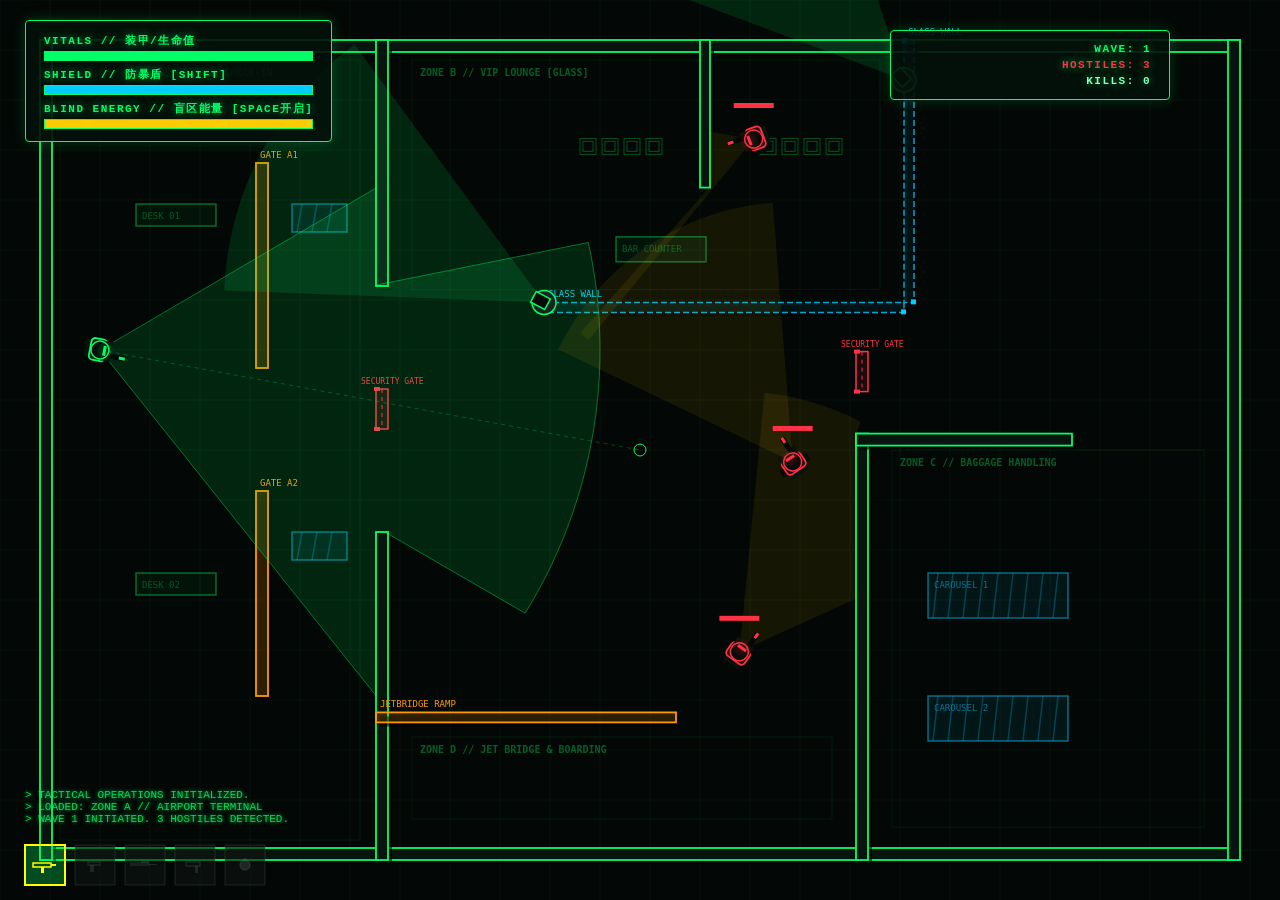
==== commit 20a186d3: "Update index_demo.html" ====
--- a/index_demo.html
+++ b/index_demo.html
@@ -3,70 +3,8 @@
 <head>
     <meta charset="UTF-8">
     <meta name="viewport" content="width=device-width, initial-scale=1.0">
-    <title>视界滞后 - 机场战术平面图 (安检警报版)</title>
-    <style>
-        * { margin: 0; padding: 0; box-sizing: border-box; }
-        html, body {
-            width: 100%; height: 100%;
-            background-color: #020403; color: #00FF66;
-            font-family: -apple-system, BlinkMacSystemFont, 'Segoe UI', Roboto, 'Courier New', monospace;
-            overflow: hidden; user-select: none;
-        }
-        #game-container { position: relative; width: 100vw; height: 100vh; background: #030705; }
-        canvas { display: block; cursor: crosshair; }
-        
-        .hud-overlay {
-            position: absolute; top: 20px; left: 25px; right: 50px;
-            display: flex; justify-content: space-between; align-items: flex-start;
-            pointer-events: none; font-weight: bold; font-size: 11px;
-            letter-spacing: 1.5px; text-shadow: 0 0 8px rgba(0,255,102,0.6);
-            z-index: 10;
-        }
-        .status-box {
-            background: rgba(4, 16, 10, 0.90); border: 1px solid #00FF66;
-            padding: 12px 18px; border-radius: 4px;
-            box-shadow: 0 0 15px rgba(0,255,102,0.2); min-width: 280px;
-        }
-        .bar-outer {
-            width: 100%; height: 10px; background: rgba(0, 30, 15, 0.9);
-            border: 1px solid #00FF66; margin-top: 3px; position: relative;
-            box-shadow: inset 0 0 5px #000;
-        }
-        .bar-inner { height: 100%; width: 100%; background: #00FF66; transition: width 0.05s linear; }
-        .bar-inner.blind { background: #FFCC00; }
-        .bar-inner.shield { background: #00CCFF; }
-
-        #alarm-banner {
-            display: none; position: absolute; top: 85px; left: 50%; transform: translateX(-50%);
-            color: #FF3344; font-size: 15px; font-weight: bold; letter-spacing: 3px;
-            text-shadow: 0 0 10px #FF3344; animation: blink 0.8s infinite alternate;
-            z-index: 10; pointer-events: none;
-            background: rgba(20, 4, 6, 0.85); padding: 6px 16px; border: 1px solid #FF3344; border-radius: 4px;
-        }
-        @keyframes blink { from { opacity: 1; } to { opacity: 0.3; } }
-
-        #game-over-screen {
-            display: none; position: absolute; top: 0; left: 0; width: 100%; height: 100%;
-            background: rgba(2, 6, 4, 0.94); z-index: 100; flex-direction: column;
-            justify-content: center; align-items: center; text-shadow: 0 0 10px #00FF66;
-        }
-        #game-over-screen h1 { font-size: 42px; margin-bottom: 10px; color: #FF3344; letter-spacing: 4px; }
-        #game-over-screen p { font-size: 16px; color: #00FF66; margin-bottom: 25px; }
-        .restart-btn {
-            background: rgba(0, 255, 102, 0.15); border: 1px solid #00FF66; color: #00FF66;
-            padding: 12px 30px; font-weight: bold; cursor: pointer;
-            font-family: inherit; font-size: 14px; letter-spacing: 2px;
-            box-shadow: 0 0 15px rgba(0,255,102,0.3); transition: all 0.2s;
-        }
-        .restart-btn:hover { background: #00FF66; color: #000; }
-
-        .log-panel {
-            position: absolute; bottom: 75px; left: 25px;
-            pointer-events: none; font-size: 11px; color: #00FF66;
-            opacity: 0.85; max-height: 90px; text-shadow: 0 0 4px #00FF66;
-            z-index: 10;
-        }
-    </style>
+    <title>视界滞后 - 战术平面图</title>
+    <link rel="stylesheet" href="style.css">
 </head>
 <body>
 
@@ -100,1274 +38,14 @@
 
     <canvas id="canvas"></canvas>
     <div class="log-panel" id="log-panel">
-        <div>> COMPLEX AIRPORT TACTICAL MAP INITIALIZED.</div>
+        <div>> TACTICAL OPERATIONS INITIALIZED.</div>
     </div>
 </div>
 
-<script>
-const canvas = document.getElementById('canvas');
-const ctx = canvas.getContext('2d');
-
-let width = window.innerWidth;
-let height = window.innerHeight;
-
-// --- 武器系统 ---
-const WEAPONS = {
-    RIFLE:   { id: 1, name: "RIFLE",   range: 600, cooldown: 12, damage: 35, speed: 16, radius: 3.5, type: 'bullet' },
-    PISTOL:  { id: 2, name: "PISTOL",  range: 350, cooldown: 18, damage: 50, speed: 14, radius: 4.0, type: 'bullet' },
-    SNIPER:  { id: 3, name: "SNIPER",  range: 1100,cooldown: 55, damage: 130,speed: 26, radius: 3.0, type: 'bullet' },
-    SMG:     { id: 4, name: "SMG",     range: 320, cooldown: 5,  damage: 20, speed: 17, radius: 2.8, type: 'bullet' },
-    GRENADE: { id: 5, name: "GRENADE", range: 380, cooldown: 75, damage: 120,speed: 9,  radius: 6.0, type: 'grenade', blastRadius: 110 }
-};
-
-let currentWeapon = WEAPONS.RIFLE;
-let unlockedWeapons = [WEAPONS.RIFLE.id];
-
-let shootCooldownTimer = 0;
-
-let wave = 1;
-let killCount = 0;
-let isGameOver = false;
-let waveTransitionTimer = 0;
-let gateAlarmCooldown = 0;
-
-const player = { 
-    x: 100, y: 350, angle: 0, speed: 3.8, walkCycle: 0, 
-    flashTimer: 0, hp: 100, maxHp: 100,
-    shield: 100, maxShield: 100, shieldActive: false,
-    fov: Math.PI / 2.2, viewDistance: 500
-};
-
-let blindActive = false;
-let blindEnergy = 100;
-const MAX_BLIND_ENERGY = 100;
-const BLIND_CONSUME_RATE = 0.20; 
-const BLIND_RECOVER_RATE = 0.12; 
-let blindZone = null;
-
-const mouse = { x: width / 2, y: height / 2 };
-const keys = {};
-
-const playerBullets = [];
-const grenades = [];
-const enemyBullets = [];
-const particles = [];
-const dropItems = []; 
-
-let obstacles = [];
-let securityGates = [];
-let zones = [];
-let props = [];
-let waypoints = [];
-let cameras = [];
-let enemies = [];
-
-function initMapLayout() {
-    const margin = 40;
-    const w = width - margin * 2;
-    const h = height - margin * 2;
-
-    obstacles = [
-        { x: margin, y: margin, w: w, h: 12, type: 'solid' },
-        { x: margin, y: height - margin - 12, w: w, h: 12, type: 'solid' },
-        { x: margin, y: margin, w: 12, h: h, type: 'solid' },
-        { x: width - margin - 12, y: margin, w: 12, h: h, type: 'solid' },
-
-        { x: margin + w * 0.28, y: margin, w: 12, h: h * 0.30, type: 'solid' },
-        { x: margin + w * 0.28, y: margin + h * 0.60, w: 12, h: h * 0.40, type: 'solid' },
-
-        { x: margin + w * 0.18, y: margin + h * 0.15, w: 12, h: h * 0.25, type: 'low_wall', label: 'GATE A1' },
-        { x: margin + w * 0.18, y: margin + h * 0.55, w: 12, h: h * 0.25, type: 'low_wall', label: 'GATE A2' },
-
-        { x: margin + w * 0.42, y: margin + h * 0.32, w: w * 0.30, h: 10, type: 'glass', label: 'GLASS WALL' },
-        { x: margin + w * 0.72, y: margin, w: 10, h: h * 0.32, type: 'glass', label: 'GLASS WALL' },
-        { x: margin + w * 0.55, y: margin, w: 10, h: h * 0.18, type: 'solid' },
-
-        { x: margin + w * 0.68, y: margin + h * 0.48, w: 12, h: h * 0.52, type: 'solid' },
-        { x: margin + w * 0.68, y: margin + h * 0.48, w: w * 0.18, h: 12, type: 'solid' },
-
-        { x: margin + w * 0.28, y: margin + h * 0.82, w: w * 0.25, h: 10, type: 'low_wall', label: 'JETBRIDGE RAMP' }
-    ];
-
-    const gate1CenterY = margin + h * 0.45 - 20; 
-    securityGates = [
-        { x: margin + w * 0.28, y: gate1CenterY, w: 12, h: 40, label: 'SECURITY GATE' },
-        { x: margin + w * 0.68, y: margin + h * 0.38, w: 12, h: 40, label: 'SECURITY GATE' }
-    ];
-
-    props = [
-        { type: 'desk', x: margin + w * 0.08, y: margin + h * 0.20, w: 80, h: 22, label: 'DESK 01' },
-        { type: 'desk', x: margin + w * 0.08, y: margin + h * 0.65, w: 80, h: 22, label: 'DESK 02' },
-        { type: 'conveyor', x: margin + w * 0.21, y: margin + h * 0.20, w: 55, h: 28 },
-        { type: 'conveyor', x: margin + w * 0.21, y: margin + h * 0.60, w: 55, h: 28 },
-        { type: 'chair_group', x: margin + w * 0.45, y: margin + h * 0.12 },
-        { type: 'chair_group', x: margin + w * 0.60, y: margin + h * 0.12 },
-        { type: 'desk', x: margin + w * 0.48, y: margin + h * 0.24, w: 90, h: 25, label: 'BAR COUNTER' },
-        { type: 'conveyor', x: margin + w * 0.74, y: margin + h * 0.65, w: 140, h: 45, label: 'CAROUSEL 1' },
-        { type: 'conveyor', x: margin + w * 0.74, y: margin + h * 0.80, w: 140, h: 45, label: 'CAROUSEL 2' }
-    ];
-
-    zones = [
-        { name: "ZONE A // MAIN SECURITY & CHECK-IN", x: margin + 20, y: margin + 20, w: w * 0.25, h: h - 40 },
-        { name: "ZONE B // VIP LOUNGE [GLASS]", x: margin + w * 0.31, y: margin + 20, w: w * 0.39, h: h * 0.28 },
-        { name: "ZONE C // BAGGAGE HANDLING", x: margin + w * 0.71, y: margin + h * 0.50, w: w * 0.26, h: h * 0.46 },
-        { name: "ZONE D // JET BRIDGE & BOARDING", x: margin + w * 0.31, y: margin + h * 0.85, w: w * 0.35, h: h * 0.10 }
-    ];
-
-    waypoints = [
-        { x: margin + w * 0.12, y: margin + h * 0.25 },
-        { x: margin + w * 0.12, y: margin + h * 0.75 },
-        { x: margin + w * 0.50, y: margin + h * 0.18 },
-        { x: margin + w * 0.50, y: margin + h * 0.60 },
-        { x: margin + w * 0.82, y: margin + h * 0.25 },
-        { x: margin + w * 0.82, y: margin + h * 0.75 }
-    ];
-
-    cameras = [
-        { 
-            x: margin + w * 0.42, y: margin + h * 0.32, 
-            baseAngle: Math.PI * 0.75, currentAngle: Math.PI * 0.75,
-            sweepTimer: 0, sweepSpeed: 0.02, sweepRange: Math.PI / 2.2, 
-            detecting: false, cooldownTimer: 0 
-        },
-        { 
-            x: margin + w * 0.72, y: margin + 40, 
-            baseAngle: Math.PI * 0.8, currentAngle: Math.PI * 0.8,
-            sweepTimer: 1.0, sweepSpeed: 0.018, sweepRange: Math.PI / 2.0, 
-            detecting: false, cooldownTimer: 0 
-        }
-    ];
-}
-
-function resizeCanvas() {
-    width = window.innerWidth; height = window.innerHeight;
-    canvas.width = width; canvas.height = height;
-    initMapLayout();
-}
-window.addEventListener('resize', resizeCanvas);
-resizeCanvas();
-
-function getRayIntersection(ray, segment) {
-    const r_px = ray.x, r_py = ray.y, r_dx = ray.dx, r_dy = ray.dy;
-    const s_px = segment.x1, s_py = segment.y1, s_dx = segment.x2 - segment.x1, s_dy = segment.y2 - segment.y1;
-
-    const r_mag = Math.sqrt(r_dx * r_dx + r_dy * r_dy);
-    const s_mag = Math.sqrt(s_dx * s_dx + s_dy * s_dy);
-
-    if (r_dx / r_mag === s_dx / s_mag && r_dy / r_mag === s_dy / s_mag) return null;
-
-    const T2 = (r_dx * (s_py - r_py) + r_dy * (r_px - s_px)) / (s_dx * r_dy - s_dy * r_dx);
-    const T1 = (s_px + s_dx * T2 - r_px) / r_dx;
-
-    if (T1 < 0 || T2 < 0 || T2 > 1) return null;
-    return { x: r_px + r_dx * T1, y: r_py + r_dy * T1, param: T1 };
-}
-
-function getVisionBlockingSegments() {
-    const segments = [];
-    obstacles.forEach(obs => {
-        if (obs.type === 'solid') {
-            segments.push(
-                { x1: obs.x, y1: obs.y, x2: obs.x + obs.w, y2: obs.y },
-                { x1: obs.x + obs.w, y1: obs.y, x2: obs.x + obs.w, y2: obs.y + obs.h },
-                { x1: obs.x + obs.w, y1: obs.y + obs.h, x2: obs.x, y2: obs.y + obs.h },
-                { x1: obs.x, y1: obs.y + obs.h, x2: obs.x, y2: obs.y }
-            );
-        }
-    });
-    return segments;
-}
-
-function drawTacticalFOV(x, y, angle, fovAngle, maxDist, fillColor, strokeColor) {
-    const segments = getVisionBlockingSegments();
-    const rayCount = 100;
-    const startAngle = angle - fovAngle / 2;
-    const step = fovAngle / rayCount;
-
-    ctx.save();
-    ctx.beginPath();
-    ctx.moveTo(x, y);
-
-    for (let i = 0; i <= rayCount; i++) {
-        const a = startAngle + step * i;
-        const ray = { x: x, y: y, dx: Math.cos(a) * maxDist, dy: Math.sin(a) * maxDist };
-
-        let closestHit = null;
-        let minParam = 1;
-
-        segments.forEach(seg => {
-            const hit = getRayIntersection(ray, seg);
-            if (hit && hit.param < minParam) {
-                minParam = hit.param;
-                closestHit = hit;
-            }
-        });
-
-        const targetX = closestHit ? closestHit.x : x + ray.dx;
-        const targetY = closestHit ? closestHit.y : y + ray.dy;
-        ctx.lineTo(targetX, targetY);
-    }
-
-    ctx.closePath();
-    ctx.fillStyle = fillColor;
-    ctx.fill();
-    if (strokeColor) {
-        ctx.strokeStyle = strokeColor;
-        ctx.lineWidth = 1;
-        ctx.stroke();
-    }
-    ctx.restore();
-}
-
-function checkObstacleCollision(x, y, radius) {
-    for (let obs of obstacles) {
-        if (x > obs.x - radius && x < obs.x + obs.w + radius && y > obs.y - radius && y < obs.y + obs.h + radius) {
-            return true;
-        }
-    }
-    for (let p of props) {
-        if (p.w && p.h) {
-            if (x > p.x - radius && x < p.x + p.w + radius && y > p.y - radius && y < p.y + p.h + radius) {
-                return true;
-            }
-        }
-    }
-    return false;
-}
-
-function checkLineObstacleIntersection(x1, y1, x2, y2) {
-    for (let obs of obstacles) {
-        if (lineIntersectsRect(x1, y1, x2, y2, obs)) return obs;
-    }
-    return null;
-}
-
-function lineIntersectsRect(x1, y1, x2, y2, rect) {
-    const minX = rect.x, maxX = rect.x + rect.w;
-    const minY = rect.y, maxY = rect.y + rect.h;
-    if ((x1 < minX && x2 < minX) || (x1 > maxX && x2 > maxX)) return false;
-    if ((y1 < minY && y2 < minY) || (y1 > maxY && y2 > maxY)) return false;
-    return true;
-}
-
-function canSee(fromX, fromY, toX, toY) {
-    for (let obs of obstacles) {
-        if (obs.type === 'solid') {
-            if (lineIntersectsRect(fromX, fromY, toX, toY, obs)) return false;
-        }
-    }
-    return true;
-}
-
-function triggerGlobalAlarm() {
-    document.getElementById('alarm-banner').style.display = 'block';
-    enemies.forEach(e => {
-        if (e.hp > 0 && e.spawnGraceTimer <= 0) {
-            e.alert = true;
-            e.alertCooldown = 300; 
-        }
-    });
-}
-
-function spawnWave() {
-    enemies = [];
-    const count = 2 + wave;
-    for (let i = 0; i < count; i++) {
-        let spawnX, spawnY, valid = false, attempts = 0;
-        while (!valid && attempts < 150) {
-            attempts++;
-            spawnX = width * 0.35 + Math.random() * (width * 0.55);
-            spawnY = 80 + Math.random() * (height - 160);
-            if (Math.hypot(spawnX - player.x, spawnY - player.y) > 350 && !checkObstacleCollision(spawnX, spawnY, 20)) {
-                valid = true;
-            }
-        }
-
-        const isShieldObserver = wave >= 2 && (Math.random() < 0.4 || i === 0);
-
-        enemies.push({
-            id: i, x: spawnX, y: spawnY, angle: Math.PI, hp: 100, maxHp: 100,
-            isObserver: isShieldObserver,
-            shield: isShieldObserver ? 80 : 0, maxShield: isShieldObserver ? 80 : 0,
-            alert: false, alertCooldown: 0,
-            pendingDamage: 0,
-            targetWaypoint: Math.floor(Math.random() * waypoints.length),
-            stuckFrames: 0, 
-            spawnGraceTimer: 100,
-            confusedTimer: 0, confusedAngle: 0,
-            patrolSpeed: 1.0 + Math.random() * 0.3, walkCycle: 0, hitTimer: 0, scanAngle: Math.random() * 6, shootCooldown: 0,
-            deathAlpha: 1.0
-        });
-    }
-    addLog(`WAVE ${wave} INITIATED. ${count} HOSTILES DETECTED IN AIRPORT.`);
-}
-
-window.addEventListener('keydown', e => { 
-    if (e.code === 'Space' || e.key === ' ') { e.preventDefault(); toggleBlindZone(); }
-    if (e.code === 'ShiftLeft' || e.code === 'ShiftRight') {
-        e.preventDefault();
-        if (player.shield > 10) player.shieldActive = !player.shieldActive;
-    }
-    if (e.code === 'Digit1' && unlockedWeapons.includes(WEAPONS.RIFLE.id)) switchWeapon(WEAPONS.RIFLE);
-    if (e.code === 'Digit2' && unlockedWeapons.includes(WEAPONS.PISTOL.id)) switchWeapon(WEAPONS.PISTOL);
-    if (e.code === 'Digit3' && unlockedWeapons.includes(WEAPONS.SNIPER.id)) switchWeapon(WEAPONS.SNIPER);
-    if (e.code === 'Digit4' && unlockedWeapons.includes(WEAPONS.SMG.id)) switchWeapon(WEAPONS.SMG);
-    if (e.code === 'Digit5' && unlockedWeapons.includes(WEAPONS.GRENADE.id)) switchWeapon(WEAPONS.GRENADE);
-
-    if (e.code === 'KeyR' || e.key === 'r') { if(isGameOver) resetGame(); }
-    keys[e.code] = true; keys[e.key.toLowerCase()] = true;
-});
-
-window.addEventListener('keyup', e => { keys[e.code] = false; keys[e.key.toLowerCase()] = false; });
-canvas.addEventListener('mousemove', e => { mouse.x = e.clientX; mouse.y = e.clientY; });
-canvas.addEventListener('mousedown', e => { if (e.button === 0) shoot(); });
-
-function switchWeapon(wp) {
-    currentWeapon = wp;
-    addLog(`EQUIPPED: ${wp.name}`);
-}
-
-function addLog(text) {
-    const log = document.getElementById('log-panel');
-    const line = document.createElement('div');
-    line.innerText = "> " + text;
-    log.appendChild(line);
-    if(log.children.length > 5) log.removeChild(log.children[0]);
-}
-
-function createExplosion(x, y, count = 15, color = null) {
-    for (let i = 0; i < count; i++) {
-        const angle = Math.random() * Math.PI * 2;
-        const speed = 1.5 + Math.random() * 4.5;
-        particles.push({
-            x: x, y: y,
-            vx: Math.cos(angle) * speed, vy: Math.sin(angle) * speed,
-            life: 25 + Math.random() * 15, maxLife: 40,
-            color: color || (Math.random() > 0.3 ? '#FF3344' : '#00FF66')
-        });
-    }
-}
-
-function spawnDropItem(x, y) {
-    const rand = Math.random();
-    if (rand < 0.7) { 
-        if (rand < 0.25) {
-            dropItems.push({ x, y, type: 'medkit', timer: 700 });
-        } else if (rand < 0.50) {
-            dropItems.push({ x, y, type: 'battery', timer: 700 });
-        } else {
-            const allWps = [WEAPONS.PISTOL, WEAPONS.SNIPER, WEAPONS.SMG, WEAPONS.GRENADE];
-            const lockedWps = allWps.filter(w => !unlockedWeapons.includes(w.id));
-            const wpToDrop = lockedWps.length > 0 ? lockedWps[Math.floor(Math.random() * lockedWps.length)] : allWps[Math.floor(Math.random() * allWps.length)];
-            dropItems.push({ x, y, type: 'weapon', weaponData: wpToDrop, timer: 700 });
-        }
-    }
-}
-
-function toggleBlindZone() {
-    if (player.hp <= 0 || isGameOver) return;
-    if (!blindActive) {
-        if (blindEnergy >= 15) {
-            blindActive = true;
-            blindZone = { x: player.x, y: player.y, radius: 240 };
-            addLog("BLIND ZONE ACTIVATED.");
-        } else {
-            addLog("ENERGY TOO LOW TO ACTIVATE!");
-        }
-    } else {
-        closeBlindZone("MANUAL DEACTIVATION");
-    }
-}
-
-function closeBlindZone(reason = "COLLAPSED") {
-    if (!blindActive) return;
-    blindActive = false;
-    blindZone = null;
-    addLog(`BLIND ZONE DEACTIVATED (${reason}).`);
-    
-    enemies.forEach(e => {
-        if (e.pendingDamage > 0) {
-            applyDamageToEnemy(e, e.pendingDamage);
-            e.pendingDamage = 0; e.alert = true; e.alertCooldown = 300; e.hitTimer = 8;
-            createExplosion(e.x, e.y, 20);
-        }
-    });
-}
-
-function applyDamageToEnemy(enemy, amount) {
-    if (enemy.shield > 0) {
-        if (enemy.shield >= amount) {
-            enemy.shield -= amount;
-            createExplosion(enemy.x, enemy.y, 6, '#00CCFF');
-            return;
-        } else {
-            const overflow = amount - enemy.shield;
-            enemy.shield = 0;
-            enemy.hp -= overflow;
-            createExplosion(enemy.x, enemy.y, 10, '#00CCFF');
-        }
-    } else {
-        enemy.hp -= amount;
-    }
-
-    if (enemy.hp <= 0) {
-        killCount++;
-        createExplosion(enemy.x, enemy.y, 18);
-        spawnDropItem(enemy.x, enemy.y);
-    }
-}
-
-function inBlindZone(x, y) {
-    if (!blindActive || !blindZone) return false;
-    const dx = x - blindZone.x, dy = y - blindZone.y;
-    return (dx*dx + dy*dy) <= blindZone.radius * blindZone.radius;
-}
-
-function shoot() {
-    if (player.hp <= 0 || isGameOver || shootCooldownTimer > 0) return;
-    
-    shootCooldownTimer = currentWeapon.cooldown;
-    player.flashTimer = 3;
-    const angle = Math.atan2(mouse.y - player.y, mouse.x - player.x);
-
-    if (currentWeapon.type === 'grenade') {
-        grenades.push({
-            x: player.x, y: player.y,
-            targetX: mouse.x, targetY: mouse.y,
-            startX: player.x, startY: player.y,
-            vx: Math.cos(angle) * currentWeapon.speed,
-            vy: Math.sin(angle) * currentWeapon.speed,
-            traveled: 0,
-            maxDist: Math.min(currentWeapon.range, Math.hypot(mouse.x - player.x, mouse.y - player.y)),
-            damage: currentWeapon.damage,
-            blastRadius: currentWeapon.blastRadius
-        });
-    } else {
-        playerBullets.push({
-            x: player.x + Math.cos(angle) * 24,
-            y: player.y + Math.sin(angle) * 24,
-            startX: player.x, startY: player.y,
-            vx: Math.cos(angle) * currentWeapon.speed,
-            vy: Math.sin(angle) * currentWeapon.speed,
-            traveled: 0,
-            maxRange: currentWeapon.range,
-            damage: currentWeapon.damage,
-            radius: currentWeapon.radius,
-            penetrations: 1
-        });
-    }
-
-    if (inBlindZone(player.x, player.y)) {
-        enemies.forEach(e => {
-            if (!inBlindZone(e.x, e.y) && !e.alert && Math.hypot(e.x - player.x, e.y - player.y) < 450) {
-                e.confusedTimer = 60;
-            }
-        });
-    }
-}
-
-function triggerGameOver(success) {
-    isGameOver = true;
-    const screen = document.getElementById('game-over-screen');
-    const title = document.getElementById('over-title');
-    const desc = document.getElementById('over-desc');
-    screen.style.display = 'flex';
-    if(success) {
-        title.innerText = "SECTOR CLEARED"; title.style.color = "#00FF66";
-        desc.innerText = `AIRPORT CLEARED. TOTAL KILLS: ${killCount}`;
-    } else {
-        title.innerText = "MISSION FAILED"; title.style.color = "#FF3344";
-        desc.innerText = `OPERATIVE KILLED AT WAVE ${wave}. TOTAL KILLS: ${killCount}`;
-    }
-}
-
-function resetGame() {
-    wave = 1; killCount = 0; isGameOver = false; gateAlarmCooldown = 0;
-    unlockedWeapons = [WEAPONS.RIFLE.id];
-    currentWeapon = WEAPONS.RIFLE;
-    document.getElementById('alarm-banner').style.display = 'none';
-    player.hp = 100; player.shield = 100; player.shieldActive = false;
-    player.x = 100; player.y = 350;
-    blindActive = false; blindEnergy = MAX_BLIND_ENERGY; blindZone = null;
-    playerBullets.length = 0; grenades.length = 0; enemyBullets.length = 0; particles.length = 0; dropItems.length = 0;
-    document.getElementById('game-over-screen').style.display = 'none';
-    spawnWave();
-}
-
-function update() {
-    if (isGameOver) return;
-    if (shootCooldownTimer > 0) shootCooldownTimer--;
-    if (gateAlarmCooldown > 0) gateAlarmCooldown--;
-
-    let moveSpeed = player.shieldActive ? player.speed * 0.65 : player.speed;
-    let dx = 0, dy = 0;
-    if (keys['KeyW'] || keys['w'] || keys['ArrowUp']) dy -= 1;
-    if (keys['KeyS'] || keys['s'] || keys['ArrowDown']) dy += 1;
-    if (keys['KeyA'] || keys['a'] || keys['ArrowLeft']) dx -= 1;
-    if (keys['KeyD'] || keys['d'] || keys['ArrowRight']) dx += 1;
-    
-    if (dx !== 0 || dy !== 0) {
-        if (dx !== 0 && dy !== 0) { dx *= 0.7071; dy *= 0.7071; }
-        player.walkCycle += 0.22;
-    } else { player.walkCycle = 0; }
-    
-    let nextX = player.x + dx * moveSpeed;
-    let nextY = player.y + dy * moveSpeed;
-    if (!checkObstacleCollision(nextX, nextY, 18)) {
-        player.x = Math.max(20, Math.min(width - 20, nextX));
-        player.y = Math.max(20, Math.min(height - 20, nextY));
-    }
-    player.angle = Math.atan2(mouse.y - player.y, mouse.x - player.x);
-    if (player.flashTimer > 0) player.flashTimer--;
-
-    if (gateAlarmCooldown <= 0) {
-        securityGates.forEach(gate => {
-            if (player.x > gate.x - 12 && player.x < gate.x + gate.w + 12 &&
-                player.y > gate.y && player.y < gate.y + gate.h) {
-                triggerGlobalAlarm();
-                gateAlarmCooldown = 120;
-                addLog("SECURITY GATE BREACHED! ALARM ACTIVATED!");
-                createExplosion(player.x, player.y, 8, '#FF3344');
-            }
-        });
-    }
-
-    if (player.shieldActive) {
-        player.shield = Math.max(0, player.shield - 0.15);
-        if (player.shield <= 0) player.shieldActive = false;
-    } else {
-        player.shield = Math.min(player.maxShield, player.shield + 0.08);
-    }
-    
-    if (blindActive) {
-        blindEnergy = Math.max(0, blindEnergy - BLIND_CONSUME_RATE);
-        if (blindEnergy <= 0) closeBlindZone("ENERGY DEPLETED");
-    } else {
-        blindEnergy = Math.min(MAX_BLIND_ENERGY, blindEnergy + BLIND_RECOVER_RATE);
-    }
-
-    for (let i = dropItems.length - 1; i >= 0; i--) {
-        let item = dropItems[i];
-        item.timer--;
-        if (item.timer <= 0) { dropItems.splice(i, 1); continue; }
-        if (Math.hypot(player.x - item.x, player.y - item.y) < 28) {
-            if (item.type === 'medkit') {
-                player.hp = Math.min(player.maxHp, player.hp + 35);
-                addLog("RECOVERED MEDKIT (+35 VITALS)");
-                createExplosion(player.x, player.y, 10, '#00FF66');
-            } else if (item.type === 'battery') {
-                player.shield = Math.min(player.maxShield, player.shield + 50);
-                blindEnergy = Math.min(MAX_BLIND_ENERGY, blindEnergy + 40);
-                addLog("RECOVERED BATTERY (+50 SHIELD / +40 ENERGY)");
-                createExplosion(player.x, player.y, 10, '#00CCFF');
-            } else if (item.type === 'weapon') {
-                const wp = item.weaponData;
-                if (!unlockedWeapons.includes(wp.id)) {
-                    unlockedWeapons.push(wp.id);
-                    addLog(`UNLOCKED NEW WEAPON: [${wp.name}]!`);
-                } else {
-                    addLog(`PICKED UP: [${wp.name}]`);
-                }
-                switchWeapon(wp);
-                createExplosion(player.x, player.y, 12, '#FFFF00');
-            }
-            dropItems.splice(i, 1);
-        }
-    }
-
-    for (let i = particles.length - 1; i >= 0; i--) {
-        let p = particles[i];
-        p.x += p.vx; p.y += p.vy;
-        p.life--;
-        if (p.life <= 0) particles.splice(i, 1);
-    }
-    
-    for (let i = grenades.length - 1; i >= 0; i--) {
-        let g = grenades[i];
-        let nextGPointX = g.x + g.vx;
-        let nextGPointY = g.y + g.vy;
-
-        let hitObs = checkLineObstacleIntersection(g.x, g.y, nextGPointX, nextGPointY);
-        if (hitObs && (hitObs.type === 'solid' || hitObs.type === 'glass')) {
-            g.traveled = g.maxDist;
-        } else {
-            g.x = nextGPointX; g.y = nextGPointY;
-            g.traveled += Math.hypot(g.vx, g.vy);
-        }
-
-        if (g.traveled >= g.maxDist) {
-            createExplosion(g.x, g.y, 35, '#FF5500');
-            enemies.forEach(e => {
-                if (e.hp <= 0) return;
-                const d = Math.hypot(e.x - g.x, e.y - g.y);
-                if (d <= g.blastRadius) {
-                    const dmg = Math.floor(g.damage * (1 - d / g.blastRadius * 0.4));
-                    if (inBlindZone(e.x, e.y)) {
-                        e.pendingDamage += dmg;
-                    } else {
-                        applyDamageToEnemy(e, dmg);
-                        e.alert = true; e.alertCooldown = 300; e.hitTimer = 6;
-                    }
-                }
-            });
-            grenades.splice(i, 1);
-        }
-    }
-
-    for (let i = playerBullets.length - 1; i >= 0; i--) {
-        let b = playerBullets[i];
-        let nextBX = b.x + b.vx;
-        let nextBY = b.y + b.vy;
-
-        let hitObs = checkLineObstacleIntersection(b.x, b.y, nextBX, nextBY);
-        if (hitObs) {
-            if (hitObs.type === 'glass' && b.penetrations > 0) {
-                b.penetrations--;
-                b.damage *= 0.65;
-                createExplosion(nextBX, nextBY, 4, '#00CCFF');
-                b.x = nextBX; b.y = nextBY;
-            } else {
-                playerBullets.splice(i, 1); continue;
-            }
-        } else {
-            b.x = nextBX; b.y = nextBY;
-        }
-
-        b.traveled += Math.hypot(b.vx, b.vy);
-
-        if (b.traveled >= b.maxRange || b.x < 0 || b.x > width || b.y < 0 || b.y > height) {
-            playerBullets.splice(i, 1); continue;
-        }
-        for (let e of enemies) {
-            if (e.hp <= 0) continue;
-            if (Math.hypot(b.x - e.x, b.y - e.y) < 22) {
-                if (inBlindZone(e.x, e.y)) {
-                    e.pendingDamage += b.damage;
-                } else {
-                    applyDamageToEnemy(e, b.damage);
-                    e.hitTimer = 6;
-                    if (inBlindZone(player.x, player.y) && !e.isObserver) {
-                        e.confusedTimer = 80;
-                    } else {
-                        e.alert = true; e.alertCooldown = 300;
-                    }
-                }
-                playerBullets.splice(i, 1); break;
-            }
-        }
-    }
-
-    for (let i = enemyBullets.length - 1; i >= 0; i--) {
-        let eb = enemyBullets[i];
-        let nextEBX = eb.x + eb.vx;
-        let nextEBY = eb.y + eb.vy;
-
-        let hitObs = checkLineObstacleIntersection(eb.x, eb.y, nextEBX, nextEBY);
-        if (hitObs) {
-            if (hitObs.type === 'glass' && eb.penetrations > 0) {
-                eb.penetrations--;
-                eb.x = nextEBX; eb.y = nextEBY;
-            } else {
-                enemyBullets.splice(i, 1); continue;
-            }
-        } else {
-            eb.x = nextEBX; eb.y = nextEBY;
-        }
-
-        if (eb.x < 0 || eb.x > width || eb.y < 0 || eb.y > height) {
-            enemyBullets.splice(i, 1); continue;
-        }
-        if (Math.hypot(eb.x - player.x, eb.y - player.y) < 20) {
-            if (player.shieldActive && player.shield > 0) {
-                player.shield = Math.max(0, player.shield - 15);
-                player.hp = Math.max(0, player.hp - 3);
-                createExplosion(eb.x, eb.y, 6, '#00CCFF');
-            } else {
-                player.hp = Math.max(0, player.hp - 12);
-                createExplosion(eb.x, eb.y, 6, '#FF3344');
-            }
-            enemyBullets.splice(i, 1);
-            if (player.hp <= 0) { triggerGameOver(false); return; }
-        }
-    }
-    
-    let anyCameraDetecting = false;
-    cameras.forEach(cam => {
-        cam.sweepTimer += cam.sweepSpeed;
-        cam.currentAngle = cam.baseAngle + Math.sin(cam.sweepTimer) * cam.sweepRange;
-        
-        let inSight = false;
-        if (!inBlindZone(player.x, player.y) && player.hp > 0) {
-            const pdx = player.x - cam.x;
-            const pdy = player.y - cam.y;
-            const dist = Math.hypot(pdx, pdy);
-            
-            if (dist < 320) {
-                const angleToPlayer = Math.atan2(pdy, pdx);
-                let diff = angleToPlayer - cam.currentAngle;
-                diff = Math.atan2(Math.sin(diff), Math.cos(diff));
-
-                if (Math.abs(diff) < 0.45 && canSee(cam.x, cam.y, player.x, player.y)) {
-                    inSight = true;
-                }
-            }
-        }
-
-        if (inSight) {
-            cam.detecting = true;
-            cam.cooldownTimer = 180;
-            triggerGlobalAlarm();
-        } else {
-            if (cam.cooldownTimer > 0) {
-                cam.cooldownTimer--;
-            } else {
-                cam.detecting = false;
-            }
-        }
-
-        if (cam.detecting) anyCameraDetecting = true;
-    });
-
-    if (!anyCameraDetecting && gateAlarmCooldown <= 0) {
-        document.getElementById('alarm-banner').style.display = 'none';
-    }
-    
-    let aliveCount = 0;
-    enemies.forEach(e => {
-        if (e.hp <= 0) {
-            if (e.deathAlpha > 0) e.deathAlpha -= 0.08;
-            return;
-        }
-        aliveCount++;
-        if (e.hitTimer > 0) e.hitTimer--;
-        if (e.shootCooldown > 0) e.shootCooldown--;
-        if (e.spawnGraceTimer > 0) e.spawnGraceTimer--;
-
-        const inZone = inBlindZone(e.x, e.y);
-        if (inZone && !e.isObserver) {
-            if (Math.random() < 0.1) e.confusedAngle = e.angle + (Math.random() - 0.5) * 2.2;
-            e.angle += (e.confusedAngle - e.angle) * 0.12;
-            return;
-        }
-
-        if (e.confusedTimer > 0 && !e.isObserver) {
-            e.confusedTimer--;
-            return;
-        }
-        
-        const pdx = player.x - e.x, pdy = player.y - e.y;
-        const dist = Math.hypot(pdx, pdy);
-        const visible = canSee(e.x, e.y, player.x, player.y);
-        const playerIsHidden = inBlindZone(player.x, player.y) && !e.isObserver;
-
-        if (e.spawnGraceTimer <= 0 && dist < 280 && visible && !playerIsHidden) {
-            e.alert = true;
-            e.alertCooldown = 300; 
-        }
-        
-        if (e.alert) {
-            if (!visible || playerIsHidden) {
-                e.alertCooldown--;
-                if (e.alertCooldown <= 0) {
-                    e.alert = false;
-                }
-            }
-        }
-
-        if (e.alert && !playerIsHidden && e.spawnGraceTimer <= 0) {
-            e.angle = Math.atan2(pdy, pdx);
-            
-            let moveSpeed = 1.5;
-            let moveAngle = e.angle;
-            
-            const stopDistance = 45;
-            let moved = false;
-
-            if (dist > stopDistance) {
-                let eNextX = e.x + Math.cos(moveAngle) * moveSpeed;
-                let eNextY = e.y + Math.sin(moveAngle) * moveSpeed;
-
-                if (!checkObstacleCollision(eNextX, e.y, 16)) { e.x = eNextX; moved = true; }
-                if (!checkObstacleCollision(e.x, eNextY, 16)) { e.y = eNextY; moved = true; }
-
-                if (!moved) {
-                    let altAngle = moveAngle + Math.PI / 2;
-                    let altX = e.x + Math.cos(altAngle) * moveSpeed;
-                    let altY = e.y + Math.sin(altAngle) * moveSpeed;
-                    if (!checkObstacleCollision(altX, altY, 16)) {
-                        e.x = altX; e.y = altY; moved = true;
-                    }
-                }
-            }
-
-            if (moved) e.walkCycle += 0.15;
-
-            if (visible && e.shootCooldown <= 0) {
-                e.shootCooldown = Math.max(38, 60 - wave * 2);
-                enemyBullets.push({
-                    x: e.x + Math.cos(e.angle) * 20, y: e.y + Math.sin(e.angle) * 20,
-                    vx: Math.cos(e.angle) * 8.5, vy: Math.sin(e.angle) * 8.5,
-                    penetrations: 1
-                });
-            }
-        } else {
-            const target = waypoints[e.targetWaypoint];
-            const tdx = target.x - e.x, tdy = target.y - e.y;
-            if (Math.hypot(tdx, tdy) < 15) {
-                let nextIndex;
-                do { nextIndex = Math.floor(Math.random() * waypoints.length); } while(nextIndex === e.targetWaypoint);
-                e.targetWaypoint = nextIndex;
-                e.stuckFrames = 0;
-            } else {
-                const moveAngle = Math.atan2(tdy, tdx);
-                e.scanAngle += 0.02;
-                e.angle = moveAngle + Math.sin(e.scanAngle) * 0.2;
-                let pNextX = e.x + Math.cos(moveAngle) * e.patrolSpeed;
-                let pNextY = e.y + Math.sin(moveAngle) * e.patrolSpeed;
-                if (!checkObstacleCollision(pNextX, pNextY, 16)) {
-                    e.x = pNextX; e.y = pNextY; e.walkCycle += 0.1; e.stuckFrames = 0;
-                } else {
-                    e.stuckFrames++;
-                    if (e.stuckFrames > 30) {
-                        e.targetWaypoint = (e.targetWaypoint + 1) % waypoints.length;
-                        e.stuckFrames = 0;
-                    }
-                }
-            }
-        }
-    });
-
-    if (aliveCount === 0) {
-        waveTransitionTimer++;
-        if (waveTransitionTimer > 80) {
-            wave++; waveTransitionTimer = 0;
-            spawnWave();
-        }
-    }
-
-    document.getElementById('player-hp-bar').style.width = (player.hp / player.maxHp * 100) + '%';
-    document.getElementById('player-shield-bar').style.width = (player.shield / player.maxShield * 100) + '%';
-    document.getElementById('blind-energy-bar').style.width = (blindEnergy / MAX_BLIND_ENERGY * 100) + '%';
-    
-    const label = document.getElementById('blind-label');
-    if (blindActive) {
-        label.innerText = "BLIND ZONE ACTIVE // 盲区维持中 [SPACE关闭]";
-        label.style.color = "#FF3344";
-    } else {
-        label.innerText = "BLIND ENERGY // 盲区能量 [SPACE开启]";
-        label.style.color = "#00FF66";
-    }
-
-    document.getElementById('wave-title').innerText = `WAVE: ${wave}`;
-    document.getElementById('enemies-left').innerText = aliveCount > 0 ? `HOSTILES: ${aliveCount}` : `NEXT WAVE INCOMING...`;
-    document.getElementById('score-count').innerText = `KILLS: ${killCount}`;
-}
-
-function drawZones() {
-    zones.forEach(z => {
-        ctx.save();
-        ctx.strokeStyle = 'rgba(0, 255, 102, 0.08)';
-        ctx.strokeRect(z.x, z.y, z.w, z.h);
-        ctx.fillStyle = 'rgba(0, 255, 102, 0.35)';
-        ctx.font = 'bold 10px monospace';
-        ctx.fillText(z.name, z.x + 8, z.y + 16);
-        ctx.restore();
-    });
-}
-
-function drawProps() {
-    props.forEach(p => {
-        ctx.save();
-        if (p.type === 'desk') {
-            ctx.fillStyle = 'rgba(0, 255, 102, 0.05)';
-            ctx.strokeStyle = 'rgba(0, 255, 102, 0.4)';
-            ctx.lineWidth = 1.5;
-            ctx.fillRect(p.x, p.y, p.w, p.h);
-            ctx.strokeRect(p.x, p.y, p.w, p.h);
-            ctx.fillStyle = 'rgba(0, 255, 102, 0.3)';
-            ctx.font = '9px monospace';
-            ctx.fillText(p.label || "DESK", p.x + 6, p.y + 15);
-        } else if (p.type === 'chair_group') {
-            ctx.strokeStyle = 'rgba(0, 255, 102, 0.3)';
-            ctx.lineWidth = 1;
-            for(let i = 0; i < 4; i++) {
-                ctx.strokeRect(p.x + i * 22, p.y, 16, 16);
-                ctx.strokeRect(p.x + i * 22 + 3, p.y + 3, 10, 10);
-            }
-        } else if (p.type === 'conveyor') {
-            ctx.fillStyle = 'rgba(0, 204, 255, 0.08)';
-            ctx.strokeStyle = 'rgba(0, 204, 255, 0.5)';
-            ctx.lineWidth = 1.5;
-            ctx.fillRect(p.x, p.y, p.w, p.h);
-            ctx.strokeRect(p.x, p.y, p.w, p.h);
-            ctx.strokeStyle = 'rgba(0, 204, 255, 0.25)';
-            for(let x = p.x + 10; x < p.x + p.w; x += 15) {
-                ctx.beginPath(); ctx.moveTo(x, p.y); ctx.lineTo(x - 5, p.y + p.h); ctx.stroke();
-            }
-            if (p.label) {
-                ctx.fillStyle = 'rgba(0, 204, 255, 0.5)';
-                ctx.font = '9px monospace';
-                ctx.fillText(p.label, p.x + 6, p.y + 15);
-            }
-        }
-        ctx.restore();
-    });
-}
-
-function drawObstacle(obs) {
-    ctx.save();
-    ctx.fillStyle = 'rgba(0, 0, 0, 0.6)';
-    ctx.fillRect(obs.x + 4, obs.y + 4, obs.w, obs.h);
-
-    if (obs.type === 'solid') {
-        ctx.fillStyle = '#08140E';
-        ctx.fillRect(obs.x, obs.y, obs.w, obs.h);
-        ctx.strokeStyle = '#00FF66';
-        ctx.lineWidth = 1.8;
-        ctx.strokeRect(obs.x, obs.y, obs.w, obs.h);
-    } else if (obs.type === 'glass') {
-        ctx.fillStyle = 'rgba(0, 204, 255, 0.08)';
-        ctx.fillRect(obs.x, obs.y, obs.w, obs.h);
-        ctx.strokeStyle = 'rgba(0, 204, 255, 0.8)';
-        ctx.lineWidth = 1.5;
-        ctx.setLineDash([6, 3]);
-        ctx.strokeRect(obs.x, obs.y, obs.w, obs.h);
-        ctx.setLineDash([]);
-        ctx.fillStyle = '#00CCFF';
-        ctx.fillRect(obs.x - 2, obs.y - 2, 5, 5);
-        ctx.fillRect(obs.x + obs.w - 3, obs.y + obs.h - 3, 5, 5);
-    } else if (obs.type === 'low_wall') {
-        ctx.fillStyle = 'rgba(255, 153, 0, 0.18)';
-        ctx.fillRect(obs.x, obs.y, obs.w, obs.h);
-        ctx.strokeStyle = '#FF9900';
-        ctx.lineWidth = 1.8;
-        ctx.strokeRect(obs.x, obs.y, obs.w, obs.h);
-    }
-
-    if (obs.label) {
-        ctx.fillStyle = obs.type === 'glass' ? '#00CCFF' : '#FF9900';
-        ctx.font = '9px monospace';
-        ctx.fillText(obs.label, obs.x + 4, obs.y - 5);
-    }
-    ctx.restore();
-}
-
-function drawSecurityGates() {
-    securityGates.forEach(gate => {
-        ctx.save();
-        ctx.fillStyle = 'rgba(255, 51, 68, 0.10)';
-        ctx.fillRect(gate.x, gate.y, gate.w, gate.h);
-        ctx.strokeStyle = '#FF3344';
-        ctx.lineWidth = 1.5;
-        ctx.strokeRect(gate.x, gate.y, gate.w, gate.h);
-        
-        ctx.fillStyle = '#FF3344';
-        ctx.fillRect(gate.x - 2, gate.y - 2, 6, 4);
-        ctx.fillRect(gate.x - 2, gate.y + gate.h - 2, 6, 4);
-
-        ctx.strokeStyle = 'rgba(255, 51, 68, 0.8)';
-        ctx.lineWidth = 1.2;
-        ctx.setLineDash([4, 4]);
-        ctx.beginPath();
-        ctx.moveTo(gate.x + gate.w / 2, gate.y);
-        ctx.lineTo(gate.x + gate.w / 2, gate.y + gate.h);
-        ctx.stroke();
-        ctx.setLineDash([]);
-
-        ctx.fillStyle = '#FF3344';
-        ctx.font = '8px monospace';
-        ctx.fillText(gate.label, gate.x - 15, gate.y - 5);
-        ctx.restore();
-    });
-}
-
-function drawWeaponIcons() {
-    const startX = 25;
-    const startY = height - 55;
-    const boxSize = 40;
-    const gap = 10;
-
-    let index = 0;
-    for (let key in WEAPONS) {
-        let w = WEAPONS[key];
-        let x = startX + index * (boxSize + gap);
-        let y = startY;
-        let isUnlocked = unlockedWeapons.includes(w.id);
-        let isSelected = (w.id === currentWeapon.id);
-
-        ctx.save();
-        if (!isUnlocked) {
-            ctx.fillStyle = 'rgba(15, 20, 18, 0.6)';
-            ctx.strokeStyle = 'rgba(80, 100, 90, 0.3)';
-            ctx.lineWidth = 1;
-            ctx.fillRect(x, y, boxSize, boxSize);
-            ctx.strokeRect(x, y, boxSize, boxSize);
-            ctx.strokeStyle = 'rgba(80, 100, 90, 0.3)';
-            ctx.fillStyle = 'rgba(80, 100, 90, 0.3)';
-        } else {
-            ctx.fillStyle = isSelected ? 'rgba(0, 255, 102, 0.28)' : 'rgba(4, 16, 10, 0.85)';
-            ctx.strokeStyle = isSelected ? '#FFFF00' : 'rgba(0, 255, 102, 0.4)';
-            ctx.lineWidth = isSelected ? 2 : 1;
-            ctx.fillRect(x, y, boxSize, boxSize);
-            ctx.strokeRect(x, y, boxSize, boxSize);
-            ctx.strokeStyle = isSelected ? '#FFFF00' : '#00FF66';
-            ctx.fillStyle = isSelected ? '#FFFF00' : '#00FF66';
-        }
-        ctx.lineWidth = 1.5;
-        const cx = x + boxSize / 2;
-        const cy = y + boxSize / 2;
-
-        ctx.beginPath();
-        if (w.id === 1) {
-            ctx.strokeRect(cx - 12, cy - 2, 18, 4);
-            ctx.fillRect(cx + 6, cy - 1, 5, 2);
-            ctx.fillRect(cx - 4, cy + 2, 3, 6);
-        } else if (w.id === 2) {
-            ctx.strokeRect(cx - 7, cy - 3, 12, 3);
-            ctx.fillRect(cx - 5, cy, 4, 7);
-        } else if (w.id === 3) {
-            ctx.strokeRect(cx - 14, cy - 2, 18, 2);
-            ctx.fillRect(cx + 4, cy - 1, 8, 1);
-            ctx.fillRect(cx - 4, cy - 4, 8, 2);
-        } else if (w.id === 4) {
-            ctx.strokeRect(cx - 9, cy - 3, 14, 4);
-            ctx.fillRect(cx, cy + 1, 3, 7);
-        } else if (w.id === 5) {
-            ctx.arc(cx, cy, 5, 0, Math.PI * 2); ctx.fill();
-            ctx.fillRect(cx - 1.5, cy - 7, 3, 3);
-        }
-        ctx.stroke();
-
-        ctx.restore();
-        index++;
-    }
-}
-
-function drawCamera(cam) {
-    ctx.save();
-    ctx.translate(cam.x, cam.y);
-    
-    ctx.fillStyle = cam.detecting ? 'rgba(255, 51, 51, 0.35)' : 'rgba(0, 255, 102, 0.12)';
-    ctx.beginPath(); 
-    ctx.moveTo(0, 0);
-    ctx.arc(0, 0, 320, cam.currentAngle - 0.45, cam.currentAngle + 0.45);
-    ctx.closePath(); 
-    ctx.fill();
-
-    ctx.fillStyle = '#1A241F'; 
-    ctx.strokeStyle = cam.detecting ? '#FF3344' : '#00FF66'; 
-    ctx.lineWidth = 1.5;
-    ctx.beginPath(); 
-    ctx.arc(0, 0, 12, 0, Math.PI * 2); 
-    ctx.fill(); 
-    ctx.stroke();
-
-    ctx.rotate(cam.currentAngle);
-    ctx.fillStyle = '#060B08'; 
-    ctx.fillRect(-4, -6, 16, 12); 
-    ctx.strokeRect(-4, -6, 16, 12);
-    ctx.restore();
-}
-
-function drawDropItems() {
-    dropItems.forEach(item => {
-        ctx.save();
-        ctx.translate(item.x, item.y);
-        ctx.shadowBlur = 12;
-        if (item.type === 'medkit') {
-            ctx.fillStyle = '#00FF66'; ctx.shadowColor = '#00FF66';
-            ctx.fillRect(-9, -9, 18, 18);
-            ctx.fillStyle = '#000'; ctx.fillRect(-2, -6, 4, 12); ctx.fillRect(-6, -2, 12, 4);
-        } else if (item.type === 'battery') {
-            ctx.fillStyle = '#00CCFF'; ctx.shadowColor = '#00CCFF';
-            ctx.beginPath(); ctx.arc(0, 0, 9, 0, Math.PI * 2); ctx.fill();
-            ctx.fillStyle = '#000'; ctx.fillRect(-4, -4, 8, 8);
-        } else if (item.type === 'weapon') {
-            ctx.fillStyle = '#FFFF00'; ctx.shadowColor = '#FFFF00';
-            ctx.fillRect(-9, -9, 18, 18);
-            ctx.fillStyle = '#000'; ctx.font = 'bold 11px monospace';
-            ctx.fillText("W", -4, 4);
-        }
-        ctx.restore();
-    });
-}
-
-// 敌人渲染（盲区内高亮轮廓，敌人仅微幅降低亮度，在黑底上极清晰）
-function drawAgent(x, y, angle, isPlayer, walkCycle, hitFlash, hp, maxHp, pendingDamage, alpha = 1.0, isObserver = false, enemyShield = 0, maxShield = 80, alert = false) {
-    ctx.save();
-    ctx.globalAlpha = alpha;
-    ctx.translate(x, y);
-
-    const isInBlind = !isPlayer && inBlindZone(x, y);
-
-    if ((hp < maxHp || !isPlayer) && hp > 0) {
-        ctx.fillStyle = 'rgba(0, 0, 0, 0.7)'; ctx.fillRect(-20, -36, 40, 5);
-        ctx.fillStyle = isPlayer ? '#00FF66' : (isInBlind ? '#FFFF00' : '#FF3344');
-        ctx.fillRect(-20, -36, (Math.max(0, hp) / maxHp) * 40, 5);
-        
-        if (enemyShield > 0) {
-            ctx.fillStyle = '#00CCFF';
-            ctx.fillRect(-20, -42, (enemyShield / maxShield) * 40, 4);
-        }
-    }
-
-    ctx.rotate(angle);
-    
-    let mainColor = '#FF3344';
-    if (isPlayer) {
-        mainColor = '#00FF66';
-    } else if (isInBlind) {
-        // 盲区内敌人高亮：极清晰荧光黄
-        mainColor = '#FFFF00';
-    } else if (isObserver) {
-        mainColor = alert ? '#FF3344' : '#00CCFF';
-    } else if (hitFlash) {
-        mainColor = '#FFFFFF';
-    }
-
-    // 盲区内敌人主体仅做 0.85 极微幅调暗，保证在黑色遮挡幕布上醒目可观
-    const darkColor = isPlayer ? '#0D1A12' : (isInBlind ? '#332E0A' : (isObserver ? '#051A24' : '#220D0F'));
-    const legOffset = Math.sin(walkCycle) * 6;
-    ctx.fillStyle = '#050A07';
-    ctx.fillRect(-8, -12 + legOffset, 8, 5); ctx.fillRect(-8, 7 - legOffset, 8, 5);
-
-    ctx.fillStyle = '#0A120E'; ctx.fillRect(-15, -9, 6, 18);
-    ctx.fillStyle = darkColor; ctx.strokeStyle = mainColor; ctx.lineWidth = isInBlind ? 2.8 : 1.8;
-    ctx.beginPath(); ctx.roundRect(-10, -11, 16, 22, 4); ctx.fill(); ctx.stroke();
-
-    if (isInBlind && hp > 0) {
-        // 盲区敌人加荧光外发光指示光圈
-        ctx.strokeStyle = '#FFFF00'; ctx.lineWidth = 2; ctx.shadowColor = '#FFFF00'; ctx.shadowBlur = 12;
-        ctx.beginPath(); ctx.arc(0, 0, 22, 0, Math.PI * 2); ctx.stroke();
-        ctx.shadowBlur = 0;
-    }
-
-    if (isObserver && enemyShield > 0) {
-        ctx.strokeStyle = '#00CCFF'; ctx.lineWidth = 2; ctx.shadowColor = '#00CCFF'; ctx.shadowBlur = 8;
-        ctx.beginPath(); ctx.arc(0, 0, 21, 0, Math.PI * 2); ctx.stroke();
-        ctx.shadowBlur = 0;
-    }
-
-    if (isPlayer && player.shieldActive) {
-        ctx.strokeStyle = '#00CCFF'; ctx.shadowColor = '#00CCFF'; ctx.shadowBlur = 12; ctx.lineWidth = 3;
-        ctx.beginPath(); ctx.arc(8, 0, 22, -Math.PI / 2.2, Math.PI / 2.2); ctx.stroke();
-        ctx.shadowBlur = 0;
-    }
-
-    ctx.fillStyle = '#0A120E'; ctx.fillRect(2, -10, 10, 4); ctx.fillRect(2, 6, 10, 4);
-    ctx.fillStyle = '#040806'; ctx.fillRect(4, 2, 22, 5);
-    ctx.fillStyle = mainColor; ctx.fillRect(20, 3, 6, 3);
-
-    if (isPlayer && player.flashTimer > 0) {
-        ctx.fillStyle = '#FFFF88'; ctx.shadowColor = '#FFFF00'; ctx.shadowBlur = 10;
-        ctx.beginPath(); ctx.arc(29, 4, 6, 0, Math.PI * 2); ctx.fill(); ctx.shadowBlur = 0;
-    }
-
-    ctx.fillStyle = '#060B08'; ctx.beginPath(); ctx.arc(0, 0, 9, 0, Math.PI * 2); ctx.fill();
-    ctx.strokeStyle = mainColor; ctx.lineWidth = 1.5; ctx.stroke();
-    ctx.fillStyle = mainColor; ctx.shadowColor = mainColor; ctx.shadowBlur = 8;
-    ctx.fillRect(3, -5, 3, 10); ctx.shadowBlur = 0;
-
-    ctx.restore();
-
-    if (isInBlind && hp > 0) {
-        ctx.fillStyle = '#FFFF00'; ctx.font = 'bold 10px monospace';
-        ctx.fillText("[IN BLIND ZONE]", x - 35, y - 46);
-    } else if (!isPlayer && isObserver && hp > 0) {
-        ctx.fillStyle = alert ? '#FF3344' : '#00CCFF'; ctx.font = 'bold 9px monospace';
-        ctx.fillText("[OBSERVER]", x - 26, y - 46);
-    }
-
-    if (!isPlayer && pendingDamage > 0 && hp > 0) {
-        ctx.fillStyle = '#00FF66'; ctx.font = 'bold 10px monospace';
-        ctx.fillText(`[DEBT: ${pendingDamage}]`, x - 26, y - (isInBlind ? 58 : 46));
-    }
-}
-
-function draw() {
-    ctx.clearRect(0, 0, width, height);
-    
-    ctx.strokeStyle = '#08120B'; ctx.lineWidth = 1;
-    for(let x = 0; x < width; x += 50) { ctx.beginPath(); ctx.moveTo(x, 0); ctx.lineTo(x, height); ctx.stroke(); }
-    for(let y = 0; y < height; y += 50) { ctx.beginPath(); ctx.moveTo(0, y); ctx.lineTo(width, y); ctx.stroke(); }
-    
-    drawZones();
-    drawProps();
-    obstacles.forEach(drawObstacle);
-    drawSecurityGates();
-
-    if (player.hp > 0) {
-        drawTacticalFOV(player.x, player.y, player.angle, player.fov, player.viewDistance, 'rgba(0, 255, 102, 0.12)', 'rgba(0, 255, 102, 0.4)');
-    }
-
-    // 盲区视角阴影遮罩（保持黑底遮挡感，透明度 0.92）
-    if (blindActive && blindZone) {
-        ctx.save();
-        ctx.fillStyle = 'rgba(4, 14, 9, 0.92)';
-        ctx.beginPath(); ctx.arc(blindZone.x, blindZone.y, blindZone.radius, 0, Math.PI * 2); ctx.fill();
-        ctx.strokeStyle = '#00FF66'; ctx.setLineDash([8, 6]); ctx.lineWidth = 2; ctx.stroke();
-        ctx.restore();
-    }
-
-    // 在黑底盲区上方渲染敌人（确保敌人图层在盲区黑底之上，高亮不被遮挡）
-    enemies.forEach(e => {
-        if (e.hp <= 0 && e.deathAlpha <= 0) return;
-        if (e.hp > 0 && (!inBlindZone(e.x, e.y) || e.isObserver) && e.confusedTimer <= 0) {
-            let fovFill = e.alert ? 'rgba(255, 51, 51, 0.15)' : (e.isObserver ? 'rgba(0, 204, 255, 0.12)' : 'rgba(255, 200, 0, 0.08)');
-            let fovStroke = e.alert ? 'rgba(255, 51, 51, 0.4)' : null;
-            drawTacticalFOV(e.x, e.y, e.angle, Math.PI / 3, 260, fovFill, fovStroke);
-        }
-        drawAgent(e.x, e.y, e.angle, false, e.walkCycle, e.hitTimer > 0, e.hp, e.maxHp, e.pendingDamage, e.deathAlpha, e.isObserver, e.shield, e.maxShield, e.alert);
-    });
-
-    cameras.forEach(drawCamera);
-    drawDropItems();
-    
-    if (player.hp > 0) {
-        ctx.save();
-        ctx.strokeStyle = 'rgba(0, 255, 102, 0.25)'; ctx.lineWidth = 1; ctx.setLineDash([4, 4]);
-        ctx.beginPath(); ctx.moveTo(player.x, player.y); ctx.lineTo(mouse.x, mouse.y); ctx.stroke();
-        ctx.strokeStyle = '#00FF66'; ctx.setLineDash([]);
-        ctx.beginPath(); ctx.arc(mouse.x, mouse.y, 6, 0, Math.PI*2); ctx.stroke();
-        ctx.restore();
-        drawAgent(player.x, player.y, player.angle, true, player.walkCycle, false, player.hp, player.maxHp, 0, 1.0);
-    }
-    
-    particles.forEach(p => {
-        ctx.save();
-        ctx.globalAlpha = p.life / p.maxLife;
-        ctx.fillStyle = p.color; ctx.shadowColor = p.color; ctx.shadowBlur = 6;
-        ctx.beginPath(); ctx.arc(p.x, p.y, 2.5, 0, Math.PI * 2); ctx.fill();
-        ctx.restore();
-    });
-
-    grenades.forEach(g => {
-        ctx.save();
-        ctx.fillStyle = '#FF9900'; ctx.shadowColor = '#FF5500'; ctx.shadowBlur = 10;
-        ctx.beginPath(); ctx.arc(g.x, g.y, g.radius, 0, Math.PI * 2); ctx.fill();
-        ctx.restore();
-    });
-
-    ctx.fillStyle = '#00FF66'; ctx.shadowColor = '#00FF66'; ctx.shadowBlur = 8;
-    playerBullets.forEach(b => { 
-        ctx.beginPath(); ctx.arc(b.x, b.y, b.radius || 3.5, 0, Math.PI*2); ctx.fill(); 
-    });
-    
-    ctx.fillStyle = '#FF3344'; ctx.shadowColor = '#FF3344'; ctx.shadowBlur = 8;
-    enemyBullets.forEach(eb => { ctx.beginPath(); ctx.arc(eb.x, eb.y, 3.5, 0, Math.PI*2); ctx.fill(); });
-    
-    ctx.shadowBlur = 0;
-
-    drawWeaponIcons();
-}
-
-function gameLoop() {
-    update(); draw();
-    requestAnimationFrame(gameLoop);
-}
-
-spawnWave();
-gameLoop();
-</script>
+<!-- 脚本依次加载：关卡数据 -> 关卡管理器 -> 游戏引擎 -->
+<script src="js/levels/level1_airport.js"></script>
+<script src="js/levels/level2_subway.js"></script>
+<script src="js/levelManager.js"></script>
+<script src="js/engine.js"></script>
 </body>
 </html>
--- a/style.css
+++ b/style.css
@@ -0,0 +1,61 @@
+* { margin: 0; padding: 0; box-sizing: border-box; }
+html, body {
+    width: 100%; height: 100%;
+    background-color: #020403; color: #00FF66;
+    font-family: -apple-system, BlinkMacSystemFont, 'Segoe UI', Roboto, 'Courier New', monospace;
+    overflow: hidden; user-select: none;
+}
+#game-container { position: relative; width: 100vw; height: 100vh; background: #030705; }
+canvas { display: block; cursor: crosshair; }
+
+.hud-overlay {
+    position: absolute; top: 20px; left: 25px; right: 50px;
+    display: flex; justify-content: space-between; align-items: flex-start;
+    pointer-events: none; font-weight: bold; font-size: 11px;
+    letter-spacing: 1.5px; text-shadow: 0 0 8px rgba(0,255,102,0.6);
+    z-index: 10;
+}
+.status-box {
+    background: rgba(4, 16, 10, 0.90); border: 1px solid #00FF66;
+    padding: 12px 18px; border-radius: 4px;
+    box-shadow: 0 0 15px rgba(0,255,102,0.2); min-width: 280px;
+}
+.bar-outer {
+    width: 100%; height: 10px; background: rgba(0, 30, 15, 0.9);
+    border: 1px solid #00FF66; margin-top: 3px; position: relative;
+    box-shadow: inset 0 0 5px #000;
+}
+.bar-inner { height: 100%; width: 100%; background: #00FF66; transition: width 0.05s linear; }
+.bar-inner.blind { background: #FFCC00; }
+.bar-inner.shield { background: #00CCFF; }
+
+#alarm-banner {
+    display: none; position: absolute; top: 85px; left: 50%; transform: translateX(-50%);
+    color: #FF3344; font-size: 15px; font-weight: bold; letter-spacing: 3px;
+    text-shadow: 0 0 10px #FF3344; animation: blink 0.8s infinite alternate;
+    z-index: 10; pointer-events: none;
+    background: rgba(20, 4, 6, 0.85); padding: 6px 16px; border: 1px solid #FF3344; border-radius: 4px;
+}
+@keyframes blink { from { opacity: 1; } to { opacity: 0.3; } }
+
+#game-over-screen {
+    display: none; position: absolute; top: 0; left: 0; width: 100%; height: 100%;
+    background: rgba(2, 6, 4, 0.94); z-index: 100; flex-direction: column;
+    justify-content: center; align-items: center; text-shadow: 0 0 10px #00FF66;
+}
+#game-over-screen h1 { font-size: 42px; margin-bottom: 10px; color: #FF3344; letter-spacing: 4px; }
+#game-over-screen p { font-size: 16px; color: #00FF66; margin-bottom: 25px; }
+.restart-btn {
+    background: rgba(0, 255, 102, 0.15); border: 1px solid #00FF66; color: #00FF66;
+    padding: 12px 30px; font-weight: bold; cursor: pointer;
+    font-family: inherit; font-size: 14px; letter-spacing: 2px;
+    box-shadow: 0 0 15px rgba(0,255,102,0.3); transition: all 0.2s;
+}
+.restart-btn:hover { background: #00FF66; color: #000; }
+
+.log-panel {
+    position: absolute; bottom: 75px; left: 25px;
+    pointer-events: none; font-size: 11px; color: #00FF66;
+    opacity: 0.85; max-height: 90px; text-shadow: 0 0 4px #00FF66;
+    z-index: 10;
+}
